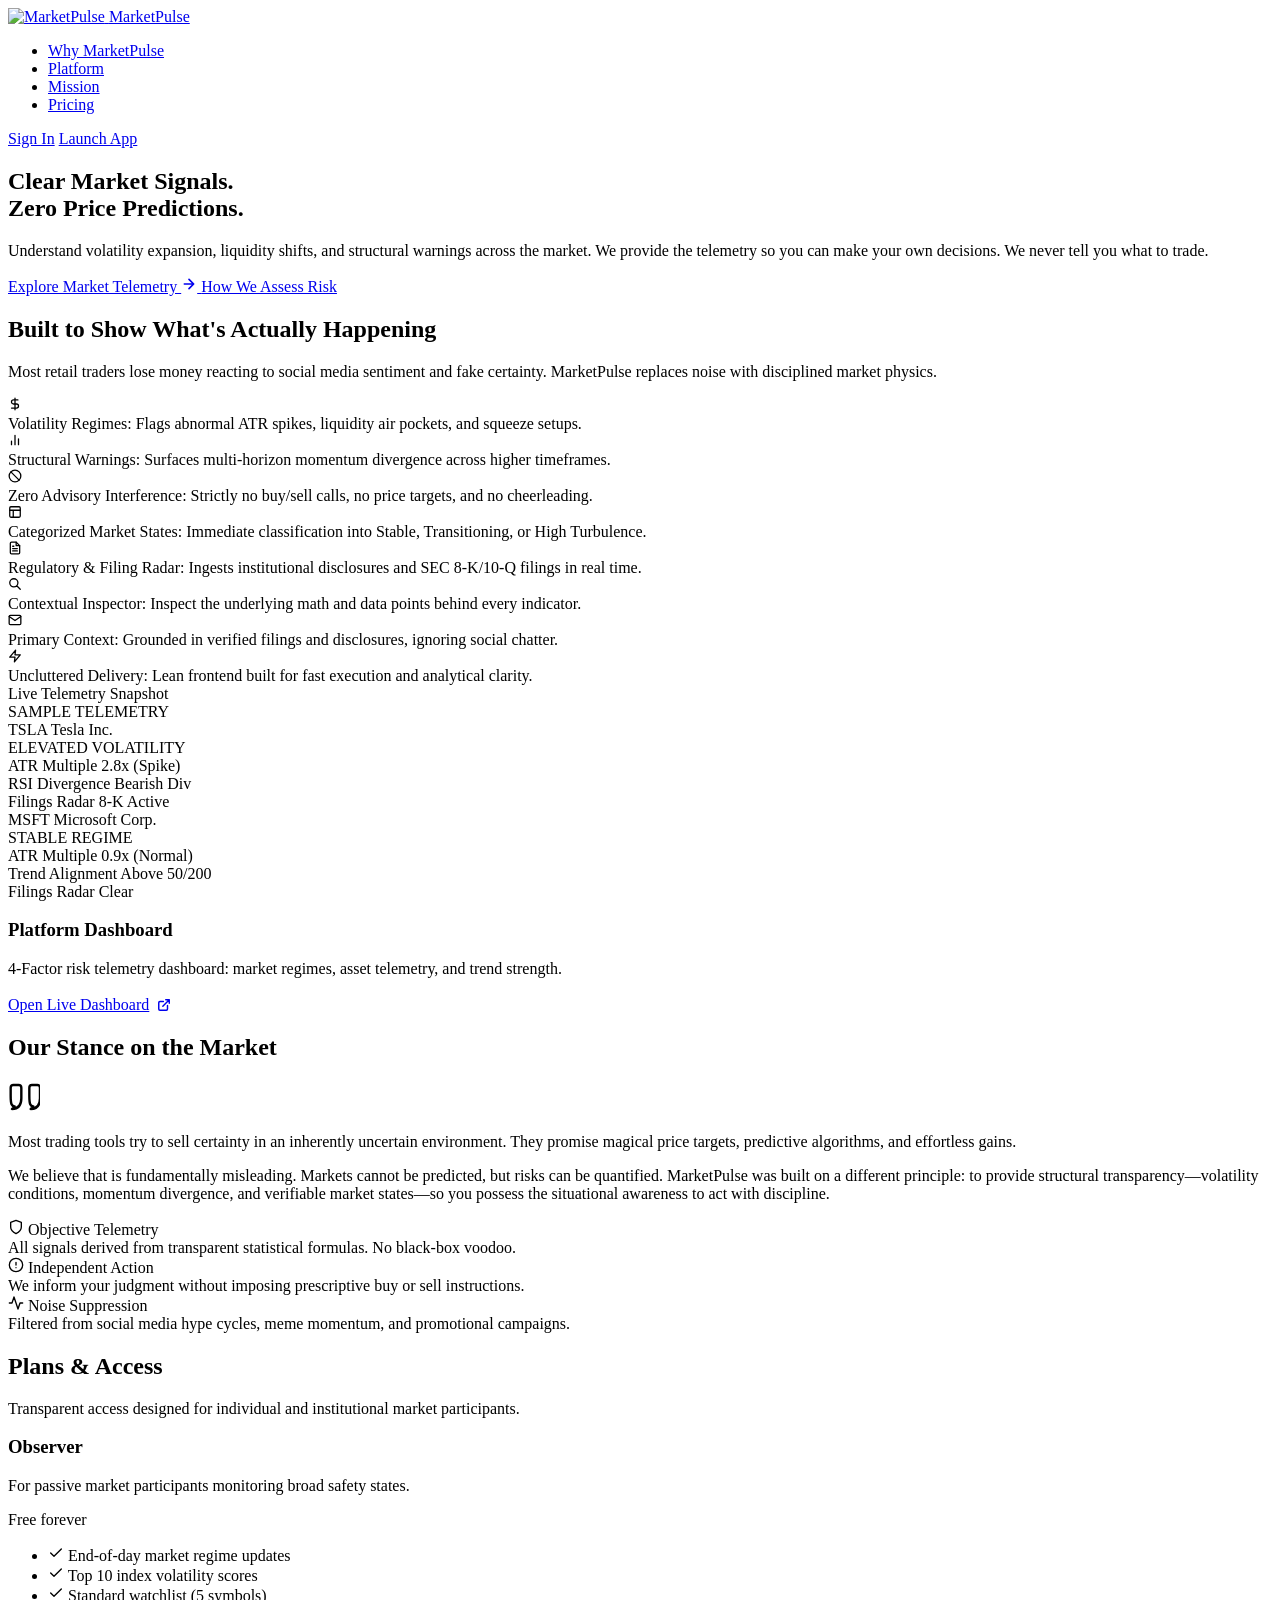
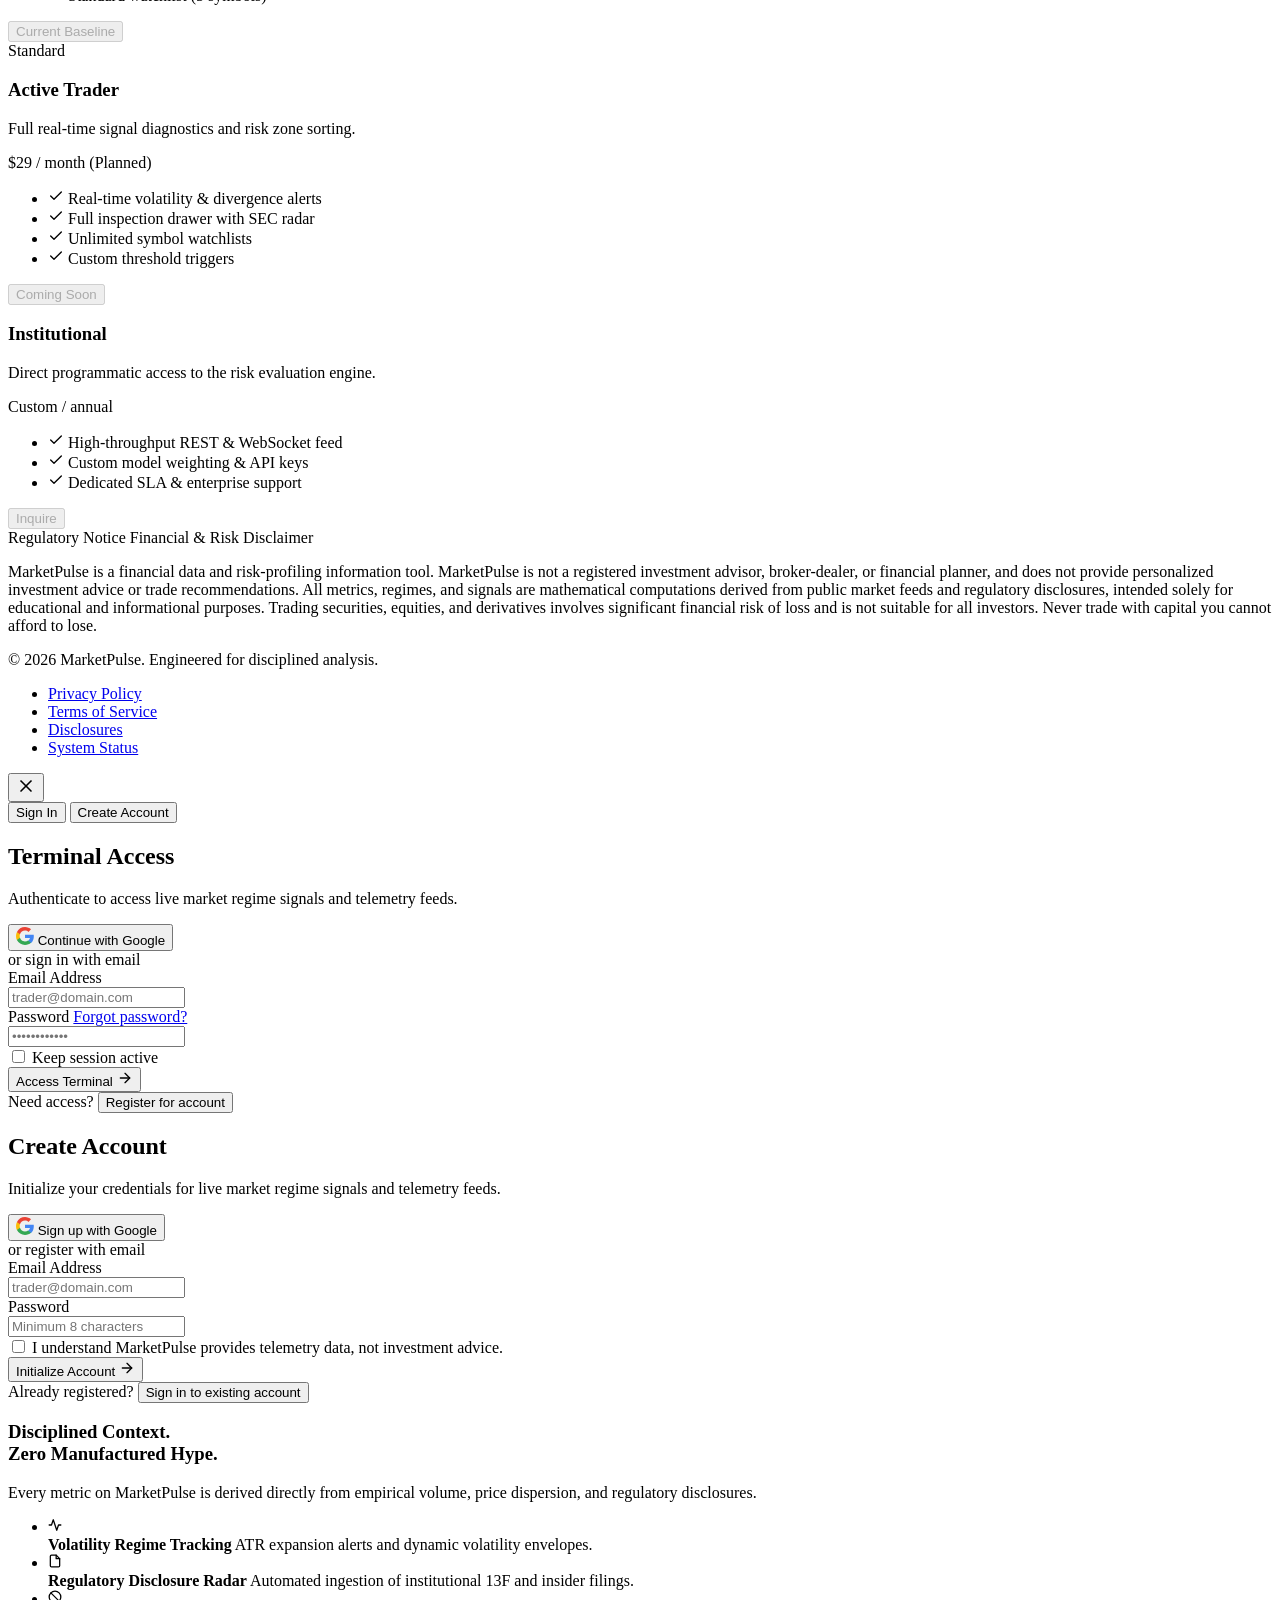
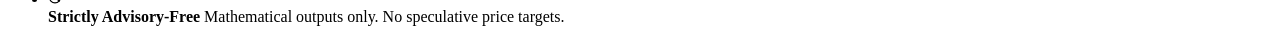
==== static/index.html @ 70e48cdd "AI: use official MarketPulse favicon SVG for brand logo across dashboard and landing page" ====
<!DOCTYPE html>
<html lang="en">
<head>
  <meta charset="UTF-8">
  <meta name="viewport" content="width=device-width, initial-scale=1.0">
  <title>MarketPulse</title>
  <meta name="description" content="MarketPulse delivers objective market signals, volatility tracking, and risk warnings. No price predictions. No trade calls. We show the data, you make the decisions.">
  <link rel="icon" type="image/svg+xml" href="/assets/favicon.svg">
  <link rel="alternate icon" type="image/svg+xml" href="/favicon.svg">
  <link rel="stylesheet" href="/css/style.css?v=2.6">
</head>
<body data-node-id="15:9" data-name="index.html">

  <!-- =========================================================================
       1. Header (Figma 15:10)
       ========================================================================= -->
  <header class="site-header" data-node-id="15:10" data-name="Header">
    <div class="container header-inner">
      <div class="brand" data-node-id="15:11" data-name="Rectangle 1">
        <a href="#hero" class="brand-logo">
          <img src="/assets/favicon.svg" alt="MarketPulse" width="32" height="32" class="brand-icon-img">
          <span>MarketPulse</span>
        </a>
      </div>

      <nav class="header-nav" data-node-id="15:12" data-name="Rectangle 2">
        <ul class="nav-links">
          <li><a href="#why-you-need-it" class="nav-link">Why MarketPulse</a></li>
          <li><a href="#ui-display" class="nav-link">Platform</a></li>
          <li><a href="#mission" class="nav-link">Mission</a></li>
          <li><a href="#pricing" class="nav-link">Pricing</a></li>
        </ul>
      </nav>

      <div class="header-actions">
        <a href="#signin" class="action-signin" id="openSignInBtn" onclick="event.preventDefault(); window.openAuthModal && window.openAuthModal('signin');">Sign In</a>
        <a href="#dashboard" class="btn btn-primary" id="openSignUpBtn" onclick="event.preventDefault(); window.openAuthModal && window.openAuthModal('signup');">Launch App</a>
      </div>
    </div>
  </header>

  <main>
    <!-- =========================================================================
         2. Hero Section (Figma 15:14)
         ========================================================================= -->
    <section class="hero-section snap-section is-active" id="hero" data-node-id="15:14" data-name="Hero Section">
      <div class="container" data-node-id="15:15" data-name="Rectangle 3">
        <h1 class="hero-headline" data-node-id="15:16" data-name="Rectangle 4">
          Clear Market Signals.<br>Zero Price Predictions.
        </h1>

        <p class="hero-subheadline">
          <span data-node-id="15:17" data-name="Rectangle 5">
            Understand volatility expansion, liquidity shifts, and structural warnings across the market. We provide the telemetry so you can make your own decisions. We never tell you what to trade.
          </span>
        </p>

        <div class="hero-actions">
          <a href="#why-you-need-it" class="btn btn-primary btn-lg" data-node-id="15:19" data-name="Rectangle 7">
            Explore Market Telemetry
            <svg width="16" height="16" viewBox="0 0 24 24" fill="none" stroke="currentColor" stroke-width="2.5" stroke-linecap="round" stroke-linejoin="round">
              <path d="M5 12h14M12 5l7 7-7 7"/>
            </svg>
          </a>
          <a href="#mission" class="btn btn-secondary btn-lg" data-node-id="15:20" data-name="Rectangle 8">
            How We Assess Risk
          </a>
        </div>
      </div>
    </section>

    <!-- =========================================================================
         3. "Why you need it?" Section (Figma 15:21)
         ========================================================================= -->
    <section class="why-section snap-section" id="why-you-need-it" data-node-id="15:21" data-name="Why you need it?">
      <div class="container">
        <div class="section-header">
          <h2 class="section-title" data-node-id="15:23" data-name="Rectangle 10">
            Built to Show What's Actually Happening
          </h2>
          <p class="section-subtitle">
            Most retail traders lose money reacting to social media sentiment and fake certainty. MarketPulse replaces noise with disciplined market physics.
          </p>
        </div>

        <div class="why-grid">
          <!-- Left Column: Compact 8 Telemetry Signal Rows (Figma 15:24 to 15:31) -->
          <div class="telemetry-stack">
            <!-- 1 -->
            <div class="telemetry-item" data-node-id="15:24" data-name="Rectangle 11">
              <div class="telemetry-icon-box">
                <svg width="14" height="14" viewBox="0 0 24 24" fill="none" stroke="currentColor" stroke-width="2.2" stroke-linecap="round" stroke-linejoin="round">
                  <path d="M12 2v20M17 5H9.5a3.5 3.5 0 0 0 0 7h5a3.5 3.5 0 0 1 0 7H6"/>
                </svg>
              </div>
              <div class="telemetry-content">
                <span class="telemetry-label">Volatility Regimes:</span>
                <span class="telemetry-desc">Flags abnormal ATR spikes, liquidity air pockets, and squeeze setups.</span>
              </div>
            </div>

            <!-- 2 -->
            <div class="telemetry-item" data-node-id="15:25" data-name="Rectangle 12">
              <div class="telemetry-icon-box">
                <svg width="14" height="14" viewBox="0 0 24 24" fill="none" stroke="currentColor" stroke-width="2.2" stroke-linecap="round" stroke-linejoin="round">
                  <path d="M18 20V10M12 20V4M6 20v-6"/>
                </svg>
              </div>
              <div class="telemetry-content">
                <span class="telemetry-label">Structural Warnings:</span>
                <span class="telemetry-desc">Surfaces multi-horizon momentum divergence across higher timeframes.</span>
              </div>
            </div>

            <!-- 3 -->
            <div class="telemetry-item" data-node-id="15:26" data-name="Rectangle 13">
              <div class="telemetry-icon-box">
                <svg width="14" height="14" viewBox="0 0 24 24" fill="none" stroke="currentColor" stroke-width="2.2" stroke-linecap="round" stroke-linejoin="round">
                  <circle cx="12" cy="12" r="10"/><path d="m4.93 4.93 14.14 14.14"/>
                </svg>
              </div>
              <div class="telemetry-content">
                <span class="telemetry-label">Zero Advisory Interference:</span>
                <span class="telemetry-desc">Strictly no buy/sell calls, no price targets, and no cheerleading.</span>
              </div>
            </div>

            <!-- 4 -->
            <div class="telemetry-item" data-node-id="15:27" data-name="Rectangle 14">
              <div class="telemetry-icon-box">
                <svg width="14" height="14" viewBox="0 0 24 24" fill="none" stroke="currentColor" stroke-width="2.2" stroke-linecap="round" stroke-linejoin="round">
                  <rect width="18" height="18" x="3" y="3" rx="2"/><path d="M3 9h18M9 21V9"/>
                </svg>
              </div>
              <div class="telemetry-content">
                <span class="telemetry-label">Categorized Market States:</span>
                <span class="telemetry-desc">Immediate classification into Stable, Transitioning, or High Turbulence.</span>
              </div>
            </div>

            <!-- 5 -->
            <div class="telemetry-item" data-node-id="15:28" data-name="Rectangle 15">
              <div class="telemetry-icon-box">
                <svg width="14" height="14" viewBox="0 0 24 24" fill="none" stroke="currentColor" stroke-width="2.2" stroke-linecap="round" stroke-linejoin="round">
                  <path d="M14 2H6a2 2 0 0 0-2 2v16a2 2 0 0 0 2 2h12a2 2 0 0 0 2-2V8z"/><path d="M14 2v6h6M16 13H8M16 17H8M10 9H8"/>
                </svg>
              </div>
              <div class="telemetry-content">
                <span class="telemetry-label">Regulatory & Filing Radar:</span>
                <span class="telemetry-desc">Ingests institutional disclosures and SEC 8-K/10-Q filings in real time.</span>
              </div>
            </div>

            <!-- 6 -->
            <div class="telemetry-item" data-node-id="15:29" data-name="Rectangle 16">
              <div class="telemetry-icon-box">
                <svg width="14" height="14" viewBox="0 0 24 24" fill="none" stroke="currentColor" stroke-width="2.2" stroke-linecap="round" stroke-linejoin="round">
                  <path d="M21 21l-6-6m2-5a7 7 0 11-14 0 7 7 0 0114 0z"/>
                </svg>
              </div>
              <div class="telemetry-content">
                <span class="telemetry-label">Contextual Inspector:</span>
                <span class="telemetry-desc">Inspect the underlying math and data points behind every indicator.</span>
              </div>
            </div>

            <!-- 7 -->
            <div class="telemetry-item" data-node-id="15:30" data-name="Rectangle 17">
              <div class="telemetry-icon-box">
                <svg width="14" height="14" viewBox="0 0 24 24" fill="none" stroke="currentColor" stroke-width="2.2" stroke-linecap="round" stroke-linejoin="round">
                  <path d="M4 4h16c1.1 0 2 .9 2 2v12c0 1.1-.9 2-2 2H4c-1.1 0-2-.9-2-2V6c0-1.1.9-2 2-2z"/><path d="M22 6l-10 7L2 6"/>
                </svg>
              </div>
              <div class="telemetry-content">
                <span class="telemetry-label">Primary Context:</span>
                <span class="telemetry-desc">Grounded in verified filings and disclosures, ignoring social chatter.</span>
              </div>
            </div>

            <!-- 8 -->
            <div class="telemetry-item" data-node-id="15:31" data-name="Rectangle 18">
              <div class="telemetry-icon-box">
                <svg width="14" height="14" viewBox="0 0 24 24" fill="none" stroke="currentColor" stroke-width="2.2" stroke-linecap="round" stroke-linejoin="round">
                  <path d="M13 2L3 14h9l-1 8 10-12h-9l1-8z"/>
                </svg>
              </div>
              <div class="telemetry-content">
                <span class="telemetry-label">Uncluttered Delivery:</span>
                <span class="telemetry-desc">Lean frontend built for fast execution and analytical clarity.</span>
              </div>
            </div>
          </div>

          <!-- Right Column: Visual Telemetry Card (Figma 15:22) -->
          <div class="comparison-card" data-node-id="15:22" data-name="Rectangle 9">
            <div class="comparison-header">
              <div class="comparison-title">Live Telemetry Snapshot</div>
              <div class="comparison-badge">SAMPLE TELEMETRY</div>
            </div>

            <div class="comparison-body">
              <!-- Asset 1: Elevated Volatility -->
              <div class="asset-block state-warning">
                <div class="asset-top">
                  <div class="asset-identity">
                    <span class="asset-ticker">TSLA</span>
                    <span class="asset-name">Tesla Inc.</span>
                  </div>
                  <span class="asset-pill pill-warning">ELEVATED VOLATILITY</span>
                </div>
                <div class="asset-metrics">
                  <div class="metric-item">
                    <span class="metric-name">ATR Multiple</span>
                    <span class="metric-val">2.8x (Spike)</span>
                  </div>
                  <div class="metric-item">
                    <span class="metric-name">RSI Divergence</span>
                    <span class="metric-val">Bearish Div</span>
                  </div>
                  <div class="metric-item">
                    <span class="metric-name">Filings Radar</span>
                    <span class="metric-val">8-K Active</span>
                  </div>
                </div>
              </div>

              <!-- Asset 2: Stable Regime -->
              <div class="asset-block state-steady">
                <div class="asset-top">
                  <div class="asset-identity">
                    <span class="asset-ticker">MSFT</span>
                    <span class="asset-name">Microsoft Corp.</span>
                  </div>
                  <span class="asset-pill pill-steady">STABLE REGIME</span>
                </div>
                <div class="asset-metrics">
                  <div class="metric-item">
                    <span class="metric-name">ATR Multiple</span>
                    <span class="metric-val">0.9x (Normal)</span>
                  </div>
                  <div class="metric-item">
                    <span class="metric-name">Trend Alignment</span>
                    <span class="metric-val">Above 50/200</span>
                  </div>
                  <div class="metric-item">
                    <span class="metric-name">Filings Radar</span>
                    <span class="metric-val">Clear</span>
                  </div>
                </div>
              </div>
            </div>
          </div>
        </div>
      </div>
    </section>

    <!-- =========================================================================
         4. "UI display" Showcase (Figma 15:42) — Reserved Space
         ========================================================================= -->
    <section class="ui-display-section snap-section" id="ui-display" data-node-id="15:42" data-name="UI display">
      <div class="container" data-node-id="15:43" data-name="Rectangle 27">
        <div class="ui-placeholder-container">
          <h3 class="placeholder-title">Platform Dashboard</h3>
          <p class="placeholder-desc">
            4-Factor risk telemetry dashboard: market regimes, asset telemetry, and trend strength.
          </p>
          <div style="margin-top: 18px;">
            <a href="/dashboard.html" class="btn btn-primary" style="display: inline-flex; align-items: center; gap: 8px;">
              Open Live Dashboard
              <svg width="14" height="14" viewBox="0 0 24 24" fill="none" stroke="currentColor" stroke-width="2.5" stroke-linecap="round" stroke-linejoin="round">
                <path d="M18 13v6a2 2 0 0 1-2 2H5a2 2 0 0 1-2-2V8a2 2 0 0 1 2-2h6M15 3h6v6M10 14L21 3"/>
              </svg>
            </a>
          </div>
        </div>
      </div>
    </section>

    <!-- =========================================================================
         5. "Mission Page" Manifesto (Figma 15:32)
         ========================================================================= -->
    <section class="mission-section snap-section" id="mission" data-node-id="15:32" data-name="Mission Page">
      <div class="container">
        <div class="section-header">
          <h2 class="section-title" data-node-id="15:33" data-name="Rectangle 20">
            Our Stance on the Market
          </h2>
        </div>

        <div class="mission-card" data-node-id="15:34" data-name="Rectangle 21">
          <div class="mission-quote-icon">
            <svg width="32" height="32" viewBox="0 0 24 24" fill="none" stroke="currentColor" stroke-width="1.8" stroke-linecap="round" stroke-linejoin="round">
              <path d="M3 21c3 0 7-1 7-8V5c0-1.25-.75-2-2-2H4c-1.25 0-2 .75-2 2v6c0 7 1 8 3 8zM17 21c3 0 7-1 7-8V5c0-1.25-.75-2-2-2h-4c-1.25 0-2 .75-2 2v6c0 7 1 8 3 8z"/>
            </svg>
          </div>

          <p class="mission-text-lead">
            Most trading tools try to sell certainty in an inherently uncertain environment. They promise magical price targets, predictive algorithms, and effortless gains.
          </p>
          <p class="mission-text-body">
            We believe that is fundamentally misleading. Markets cannot be predicted, but risks can be quantified. MarketPulse was built on a different principle: to provide structural transparency—volatility conditions, momentum divergence, and verifiable market states—so you possess the situational awareness to act with discipline.
          </p>

          <div class="mission-pillars">
            <div class="pillar-item">
              <div class="pillar-title">
                <svg width="16" height="16" viewBox="0 0 24 24" fill="none" stroke="currentColor" stroke-width="2" stroke-linecap="round" stroke-linejoin="round">
                  <path d="M12 22s8-4 8-10V5l-8-3-8 3v7c0 6 8 10 8 10z"/>
                </svg>
                Objective Telemetry
              </div>
              <div class="pillar-desc">All signals derived from transparent statistical formulas. No black-box voodoo.</div>
            </div>

            <div class="pillar-item">
              <div class="pillar-title">
                <svg width="16" height="16" viewBox="0 0 24 24" fill="none" stroke="currentColor" stroke-width="2" stroke-linecap="round" stroke-linejoin="round">
                  <circle cx="12" cy="12" r="10"/><path d="M12 8v4M12 16h.01"/>
                </svg>
                Independent Action
              </div>
              <div class="pillar-desc">We inform your judgment without imposing prescriptive buy or sell instructions.</div>
            </div>

            <div class="pillar-item">
              <div class="pillar-title">
                <svg width="16" height="16" viewBox="0 0 24 24" fill="none" stroke="currentColor" stroke-width="2" stroke-linecap="round" stroke-linejoin="round">
                  <path d="M22 12h-4l-3 9L9 3l-3 9H2"/>
                </svg>
                Noise Suppression
              </div>
              <div class="pillar-desc">Filtered from social media hype cycles, meme momentum, and promotional campaigns.</div>
            </div>
          </div>
        </div>
      </div>
    </section>

    <!-- =========================================================================
         6. "Pricing" Section (Figma 15:35) — Mock Cards
         ========================================================================= -->
    <section class="pricing-section snap-section" id="pricing" data-node-id="15:35" data-name="Pricing">
      <div class="container" data-node-id="15:36" data-name="Rectangle 28">
        <div class="section-header">
          <h2 class="section-title" data-node-id="15:37" data-name="Rectangle 22">
            Plans & Access
          </h2>
          <p class="section-subtitle">
            Transparent access designed for individual and institutional market participants.
          </p>
        </div>

        <div class="pricing-grid">
          <!-- Mock Card 1 (Figma 15:38) -->
          <div class="pricing-card" data-node-id="15:38" data-name="Rectangle 23">
            <h3 class="pricing-plan-name">Observer</h3>
            <p class="pricing-plan-desc">For passive market participants monitoring broad safety states.</p>
            <div class="pricing-price-wrap">
              <span class="pricing-amount">Free</span>
              <span class="pricing-period">forever</span>
            </div>
            <ul class="pricing-features">
              <li class="pricing-feature-item">
                <svg width="16" height="16" viewBox="0 0 24 24" fill="none" stroke="currentColor" stroke-width="2" stroke-linecap="round" stroke-linejoin="round">
                  <path d="M20 6L9 17l-5-5"/>
                </svg>
                <span>End-of-day market regime updates</span>
              </li>
              <li class="pricing-feature-item">
                <svg width="16" height="16" viewBox="0 0 24 24" fill="none" stroke="currentColor" stroke-width="2" stroke-linecap="round" stroke-linejoin="round">
                  <path d="M20 6L9 17l-5-5"/>
                </svg>
                <span>Top 10 index volatility scores</span>
              </li>
              <li class="pricing-feature-item">
                <svg width="16" height="16" viewBox="0 0 24 24" fill="none" stroke="currentColor" stroke-width="2" stroke-linecap="round" stroke-linejoin="round">
                  <path d="M20 6L9 17l-5-5"/>
                </svg>
                <span>Standard watchlist (5 symbols)</span>
              </li>
            </ul>
            <button class="btn btn-secondary" disabled>Current Baseline</button>
          </div>

          <!-- Mock Card 2 (Figma 15:39 - Featured) -->
          <div class="pricing-card featured" data-node-id="15:39" data-name="Rectangle 24">
            <span class="featured-badge">Standard</span>
            <h3 class="pricing-plan-name">Active Trader</h3>
            <p class="pricing-plan-desc">Full real-time signal diagnostics and risk zone sorting.</p>
            <div class="pricing-price-wrap">
              <span class="pricing-amount">$29</span>
              <span class="pricing-period">/ month (Planned)</span>
            </div>
            <ul class="pricing-features">
              <li class="pricing-feature-item">
                <svg width="16" height="16" viewBox="0 0 24 24" fill="none" stroke="currentColor" stroke-width="2" stroke-linecap="round" stroke-linejoin="round">
                  <path d="M20 6L9 17l-5-5"/>
                </svg>
                <span>Real-time volatility & divergence alerts</span>
              </li>
              <li class="pricing-feature-item">
                <svg width="16" height="16" viewBox="0 0 24 24" fill="none" stroke="currentColor" stroke-width="2" stroke-linecap="round" stroke-linejoin="round">
                  <path d="M20 6L9 17l-5-5"/>
                </svg>
                <span>Full inspection drawer with SEC radar</span>
              </li>
              <li class="pricing-feature-item">
                <svg width="16" height="16" viewBox="0 0 24 24" fill="none" stroke="currentColor" stroke-width="2" stroke-linecap="round" stroke-linejoin="round">
                  <path d="M20 6L9 17l-5-5"/>
                </svg>
                <span>Unlimited symbol watchlists</span>
              </li>
              <li class="pricing-feature-item">
                <svg width="16" height="16" viewBox="0 0 24 24" fill="none" stroke="currentColor" stroke-width="2" stroke-linecap="round" stroke-linejoin="round">
                  <path d="M20 6L9 17l-5-5"/>
                </svg>
                <span>Custom threshold triggers</span>
              </li>
            </ul>
            <button class="btn btn-primary" disabled>Coming Soon</button>
          </div>

          <!-- Mock Card 3 (Figma 15:40) -->
          <div class="pricing-card" data-node-id="15:40" data-name="Rectangle 25">
            <h3 class="pricing-plan-name">Institutional</h3>
            <p class="pricing-plan-desc">Direct programmatic access to the risk evaluation engine.</p>
            <div class="pricing-price-wrap">
              <span class="pricing-amount">Custom</span>
              <span class="pricing-period">/ annual</span>
            </div>
            <ul class="pricing-features">
              <li class="pricing-feature-item">
                <svg width="16" height="16" viewBox="0 0 24 24" fill="none" stroke="currentColor" stroke-width="2" stroke-linecap="round" stroke-linejoin="round">
                  <path d="M20 6L9 17l-5-5"/>
                </svg>
                <span>High-throughput REST & WebSocket feed</span>
              </li>
              <li class="pricing-feature-item">
                <svg width="16" height="16" viewBox="0 0 24 24" fill="none" stroke="currentColor" stroke-width="2" stroke-linecap="round" stroke-linejoin="round">
                  <path d="M20 6L9 17l-5-5"/>
                </svg>
                <span>Custom model weighting & API keys</span>
              </li>
              <li class="pricing-feature-item">
                <svg width="16" height="16" viewBox="0 0 24 24" fill="none" stroke="currentColor" stroke-width="2" stroke-linecap="round" stroke-linejoin="round">
                  <path d="M20 6L9 17l-5-5"/>
                </svg>
                <span>Dedicated SLA & enterprise support</span>
              </li>
            </ul>
            <button class="btn btn-secondary" disabled>Inquire</button>
          </div>
        </div>
      </div>
    </section>

    <!-- =========================================================================
         7. "End" / Disclaimer & Footer (Figma 15:44)
         ========================================================================= -->
    <section class="end-section" id="end" data-node-id="15:44" data-name="End">
      <div class="container">
        <!-- Regulatory Risk Disclaimer (Figma 15:45) -->
        <div class="disclaimer-card" data-node-id="15:45" data-name="disclamer">
          <div class="disclaimer-header">
            <span class="disclaimer-badge">Regulatory Notice</span>
            <span class="disclaimer-title">Financial & Risk Disclaimer</span>
          </div>
          <p class="disclaimer-text">
            MarketPulse is a financial data and risk-profiling information tool. MarketPulse is not a registered investment advisor, broker-dealer, or financial planner, and does not provide personalized investment advice or trade recommendations. All metrics, regimes, and signals are mathematical computations derived from public market feeds and regulatory disclosures, intended solely for educational and informational purposes. Trading securities, equities, and derivatives involves significant financial risk of loss and is not suitable for all investors. Never trade with capital you cannot afford to lose.
          </p>
        </div>

        <!-- Site Footer (Figma 15:46) -->
        <footer class="site-footer" data-node-id="15:46" data-name="footer">
          <div>
            &copy; 2026 MarketPulse. Engineered for disciplined analysis.
          </div>
          <ul class="footer-links">
            <li><a href="#privacy" class="footer-link">Privacy Policy</a></li>
            <li><a href="#terms" class="footer-link">Terms of Service</a></li>
            <li><a href="#disclosures" class="footer-link">Disclosures</a></li>
            <li><a href="#status" class="footer-link">System Status</a></li>
          </ul>
        </footer>
      </div>
    </section>
  </main>

  <!-- =========================================================================
       8. Authentication Modal Popup (Figma 29:12)
       ========================================================================= -->
  <div class="auth-modal-overlay" id="authModal" aria-hidden="true" role="dialog" aria-modal="true" data-node-id="29:12" data-name="sign in/out popup" onclick="if(event.target === this) window.closeAuthModal && window.closeAuthModal();">
    <div class="auth-modal" data-node-id="29:20" data-name="Frame 1">
      <button class="auth-modal-close" id="closeAuthModalBtn" aria-label="Close authentication dialog" onclick="window.closeAuthModal && window.closeAuthModal();">
        <svg width="20" height="20" viewBox="0 0 24 24" fill="none" stroke="currentColor" stroke-width="2" stroke-linecap="round" stroke-linejoin="round">
          <line x1="18" y1="6" x2="6" y2="18"></line>
          <line x1="6" y1="6" x2="18" y2="18"></line>
        </svg>
      </button>

      <div class="auth-modal-split">
        <!-- Left Side: Form Container -->
        <div class="auth-modal-form-col">
          <!-- Segmented Tab Header Bar (Figma 30:33 Rectangle 35) -->
          <div class="auth-tabs" data-node-id="30:33" data-name="Rectangle 35" role="tablist">
            <button type="button" class="auth-tab is-active" id="tabSignIn" role="tab" aria-selected="true" data-tab="signin" onclick="window.switchAuthTab && window.switchAuthTab('signin');">Sign In</button>
            <button type="button" class="auth-tab" id="tabSignUp" role="tab" aria-selected="false" data-tab="signup" onclick="window.switchAuthTab && window.switchAuthTab('signup');">Create Account</button>
          </div>

          <!-- Sign In Form -->
          <form class="auth-form is-active" id="formSignIn" autocomplete="on">
            <div class="auth-form-header">
              <h2 class="auth-form-title">Terminal Access</h2>
              <p class="auth-form-desc">Authenticate to access live market regime signals and telemetry feeds.</p>
            </div>

            <!-- Google Sign-In Placeholder -->
            <button type="button" class="btn btn-social-google btn-block" id="googleSignInBtn">
              <svg width="18" height="18" viewBox="0 0 24 24" aria-hidden="true">
                <path fill="#4285F4" d="M23.745 12.27c0-.7-.06-1.4-.19-2.07H12v4.51h6.6c-.29 1.52-1.14 2.82-2.4 3.68v3.05h3.88c2.27-2.09 3.665-5.17 3.665-9.17Z"/>
                <path fill="#34A853" d="M12 24c3.24 0 5.95-1.08 7.93-2.91l-3.88-3.05c-1.08.72-2.45 1.16-4.05 1.16-3.12 0-5.77-2.1-6.72-4.93H1.25v3.15C3.26 21.36 7.33 24 12 24Z"/>
                <path fill="#FBBC05" d="M5.28 14.27c-.25-.72-.38-1.49-.38-2.27s.13-1.55.38-2.27V6.58H1.25C.45 8.18 0 9.99 0 12s.45 3.82 1.25 5.42l4.03-3.15Z"/>
                <path fill="#EA4335" d="M12 4.75c1.77 0 3.35.61 4.6 1.8l3.42-3.42C17.95 1.19 15.24 0 12 0 7.33 0 3.26 2.64 1.25 6.58l4.03 3.15c.95-2.83 3.6-4.98 6.72-4.98Z"/>
              </svg>
              <span>Continue with Google</span>
            </button>

            <div class="auth-divider">
              <span>or sign in with email</span>
            </div>

            <div class="form-group">
              <label for="signinEmail" class="form-label">Email Address</label>
              <div class="form-input-wrap">
                <input type="email" id="signinEmail" name="email" class="form-input" placeholder="trader@domain.com" required autocomplete="email">
              </div>
            </div>

            <div class="form-group">
              <div class="form-label-row">
                <label for="signinPassword" class="form-label">Password</label>
                <a href="#forgot-password" class="form-inline-link">Forgot password?</a>
              </div>
              <div class="form-input-wrap">
                <input type="password" id="signinPassword" name="password" class="form-input" placeholder="••••••••••••" required autocomplete="current-password">
              </div>
            </div>

            <div class="form-meta-row">
              <label class="form-checkbox-label">
                <input type="checkbox" id="signinRemember" name="remember" class="form-checkbox">
                <span>Keep session active</span>
              </label>
            </div>

            <button type="submit" class="btn btn-primary btn-block auth-submit-btn">
              <span>Access Terminal</span>
              <svg width="16" height="16" viewBox="0 0 24 24" fill="none" stroke="currentColor" stroke-width="2" stroke-linecap="round" stroke-linejoin="round">
                <line x1="5" y1="12" x2="19" y2="12"></line>
                <polyline points="12 5 19 12 12 19"></polyline>
              </svg>
            </button>

            <div class="auth-switch-prompt">
              <span>Need access?</span>
              <button type="button" class="auth-switch-btn" id="switchToSignUp" onclick="window.switchAuthTab && window.switchAuthTab('signup');">Register for account</button>
            </div>
          </form>

          <!-- Create Account Form -->
          <form class="auth-form" id="formSignUp" autocomplete="on">
            <div class="auth-form-header">
              <h2 class="auth-form-title">Create Account</h2>
              <p class="auth-form-desc">Initialize your credentials for live market regime signals and telemetry feeds.</p>
            </div>

            <!-- Google Sign-Up Placeholder -->
            <button type="button" class="btn btn-social-google btn-block" id="googleSignUpBtn">
              <svg width="18" height="18" viewBox="0 0 24 24" aria-hidden="true">
                <path fill="#4285F4" d="M23.745 12.27c0-.7-.06-1.4-.19-2.07H12v4.51h6.6c-.29 1.52-1.14 2.82-2.4 3.68v3.05h3.88c2.27-2.09 3.665-5.17 3.665-9.17Z"/>
                <path fill="#34A853" d="M12 24c3.24 0 5.95-1.08 7.93-2.91l-3.88-3.05c-1.08.72-2.45 1.16-4.05 1.16-3.12 0-5.77-2.1-6.72-4.93H1.25v3.15C3.26 21.36 7.33 24 12 24Z"/>
                <path fill="#FBBC05" d="M5.28 14.27c-.25-.72-.38-1.49-.38-2.27s.13-1.55.38-2.27V6.58H1.25C.45 8.18 0 9.99 0 12s.45 3.82 1.25 5.42l4.03-3.15Z"/>
                <path fill="#EA4335" d="M12 4.75c1.77 0 3.35.61 4.6 1.8l3.42-3.42C17.95 1.19 15.24 0 12 0 7.33 0 3.26 2.64 1.25 6.58l4.03 3.15c.95-2.83 3.6-4.98 6.72-4.98Z"/>
              </svg>
              <span>Sign up with Google</span>
            </button>

            <div class="auth-divider">
              <span>or register with email</span>
            </div>

            <div class="form-group">
              <label for="signupEmail" class="form-label">Email Address</label>
              <div class="form-input-wrap">
                <input type="email" id="signupEmail" name="email" class="form-input" placeholder="trader@domain.com" required autocomplete="email">
              </div>
            </div>

            <div class="form-group">
              <label for="signupPassword" class="form-label">Password</label>
              <div class="form-input-wrap">
                <input type="password" id="signupPassword" name="password" class="form-input" placeholder="Minimum 8 characters" required autocomplete="new-password">
              </div>
            </div>

            <div class="form-meta-row">
              <label class="form-checkbox-label">
                <input type="checkbox" id="signupDisclaimer" name="disclaimer_ack" class="form-checkbox" required>
                <span>I understand MarketPulse provides telemetry data, not investment advice.</span>
              </label>
            </div>

            <button type="submit" class="btn btn-primary btn-block auth-submit-btn">
              <span>Initialize Account</span>
              <svg width="16" height="16" viewBox="0 0 24 24" fill="none" stroke="currentColor" stroke-width="2" stroke-linecap="round" stroke-linejoin="round">
                <line x1="5" y1="12" x2="19" y2="12"></line>
                <polyline points="12 5 19 12 12 19"></polyline>
              </svg>
            </button>

            <div class="auth-switch-prompt">
              <span>Already registered?</span>
              <button type="button" class="auth-switch-btn" id="switchToSignIn" onclick="window.switchAuthTab && window.switchAuthTab('signin');">Sign in to existing account</button>
            </div>
          </form>
        </div>

        <!-- Center Divider (Figma 29:19 Line 2) -->
        <div class="auth-modal-divider" data-node-id="29:19" data-name="Line 2" aria-hidden="true"></div>

        <!-- Right Side: System Telemetry Info Panel -->
        <div class="auth-modal-info-col">
          <div class="auth-info-body">
            <h3 class="auth-info-heading">Disciplined Context.<br>Zero Manufactured Hype.</h3>
            <p class="auth-info-text">
              Every metric on MarketPulse is derived directly from empirical volume, price dispersion, and regulatory disclosures.
            </p>

            <ul class="auth-feature-list">
              <li class="auth-feature-item">
                <div class="auth-feature-icon">
                  <svg width="14" height="14" viewBox="0 0 24 24" fill="none" stroke="currentColor" stroke-width="2.2" stroke-linecap="round" stroke-linejoin="round">
                    <polyline points="22 12 18 12 15 21 9 3 6 12 2 12"/>
                  </svg>
                </div>
                <div class="auth-feature-text">
                  <strong>Volatility Regime Tracking</strong>
                  <span>ATR expansion alerts and dynamic volatility envelopes.</span>
                </div>
              </li>
              <li class="auth-feature-item">
                <div class="auth-feature-icon">
                  <svg width="14" height="14" viewBox="0 0 24 24" fill="none" stroke="currentColor" stroke-width="2.2" stroke-linecap="round" stroke-linejoin="round">
                    <path d="M14 2H6a2 2 0 0 0-2 2v16a2 2 0 0 0 2 2h12a2 2 0 0 0 2-2V8z"/>
                    <polyline points="14 2 14 8 20 8"/>
                  </svg>
                </div>
                <div class="auth-feature-text">
                  <strong>Regulatory Disclosure Radar</strong>
                  <span>Automated ingestion of institutional 13F and insider filings.</span>
                </div>
              </li>
              <li class="auth-feature-item">
                <div class="auth-feature-icon">
                  <svg width="14" height="14" viewBox="0 0 24 24" fill="none" stroke="currentColor" stroke-width="2.2" stroke-linecap="round" stroke-linejoin="round">
                    <circle cx="12" cy="12" r="10"/>
                    <line x1="4.93" y1="4.93" x2="19.07" y2="19.07"/>
                  </svg>
                </div>
                <div class="auth-feature-text">
                  <strong>Strictly Advisory-Free</strong>
                  <span>Mathematical outputs only. No speculative price targets.</span>
                </div>
              </li>
            </ul>
          </div>
        </div>
      </div>
    </div>
  </div>

  <script src="/js/landing.js?v=2.6"></script>
</body>
</html>
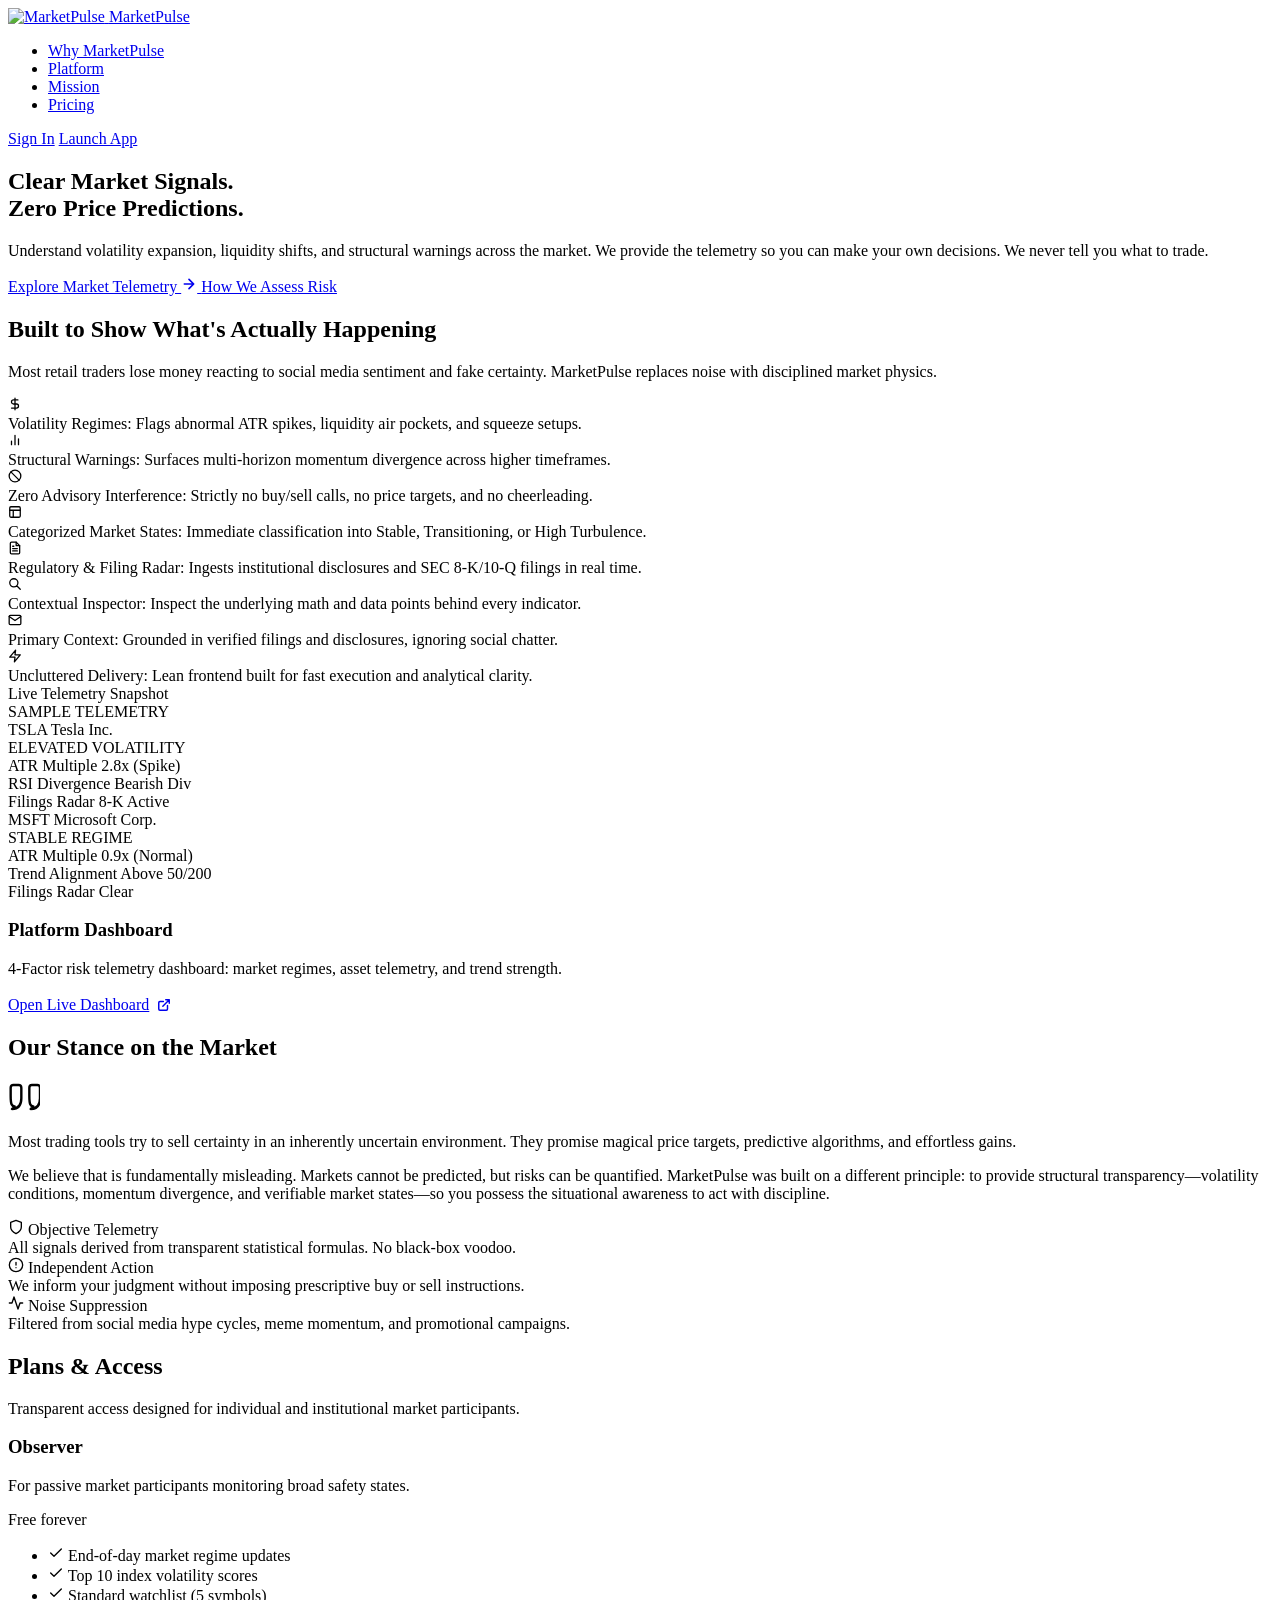
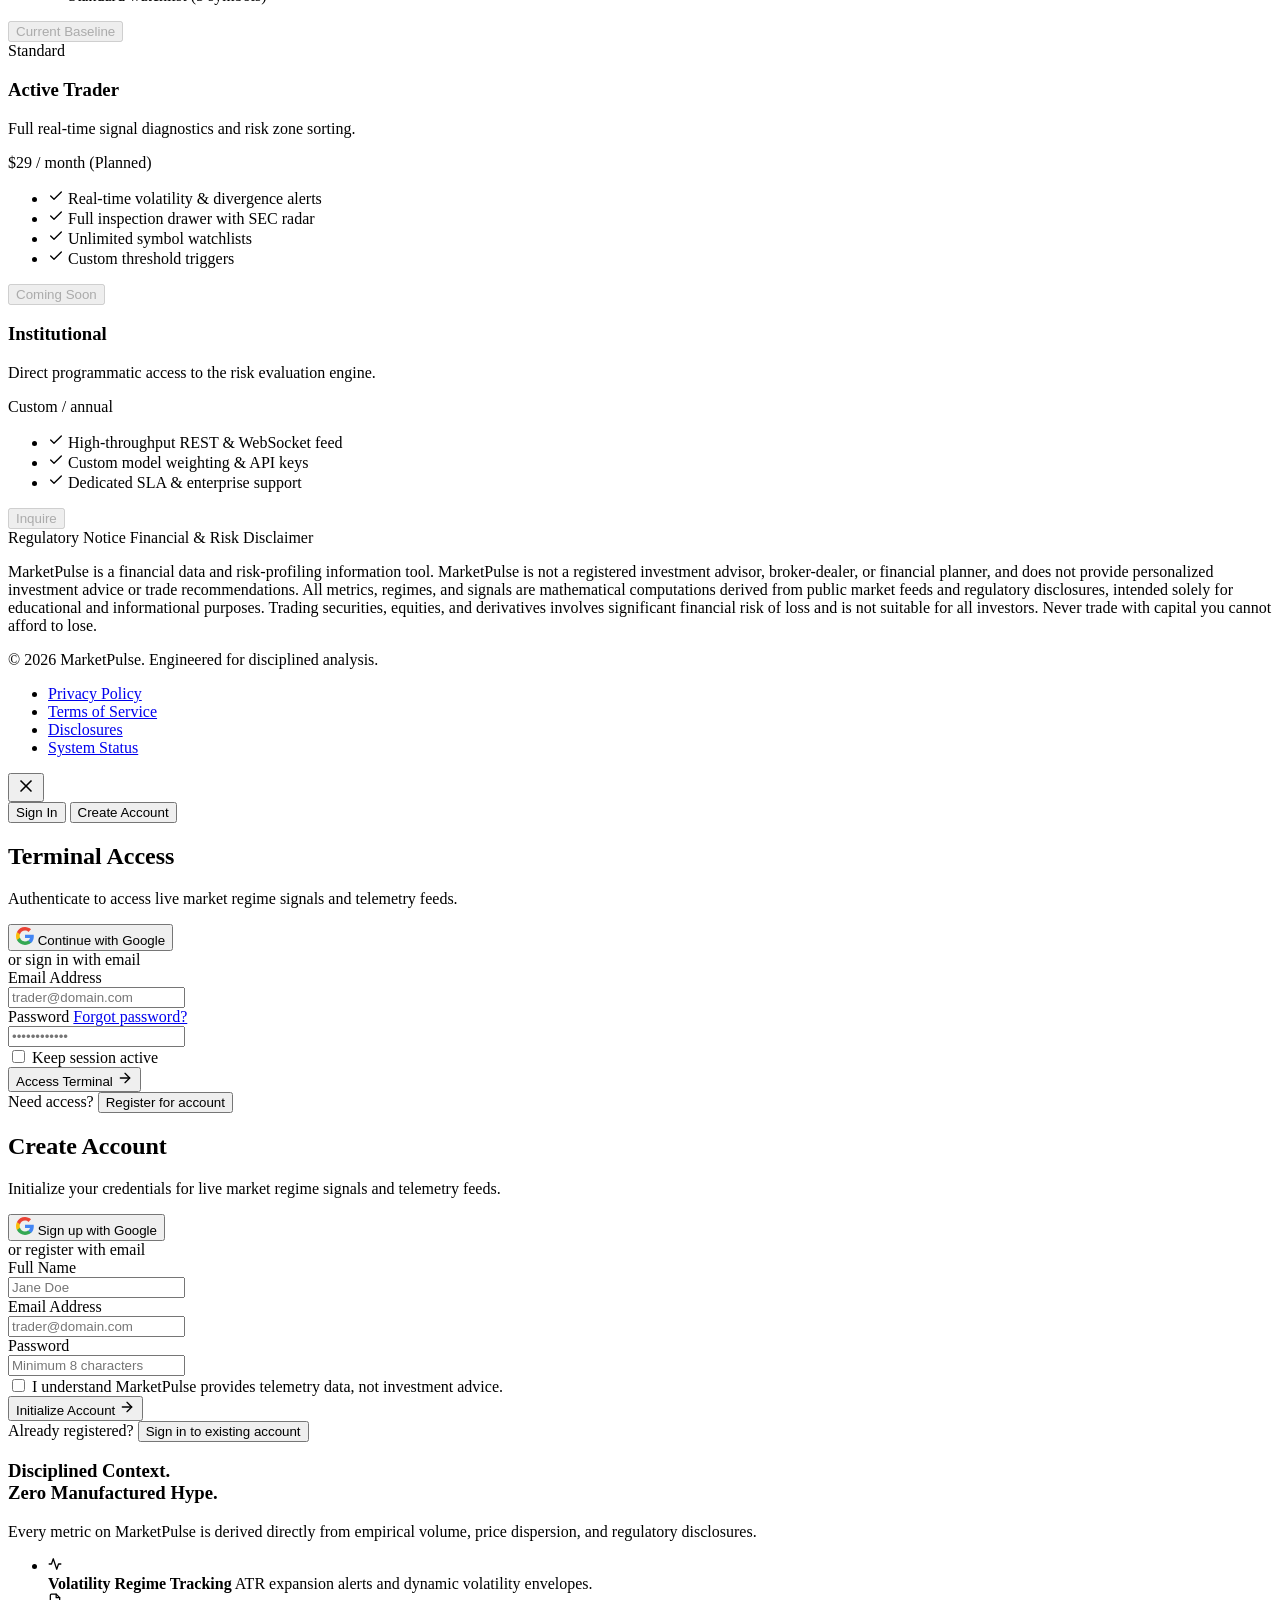
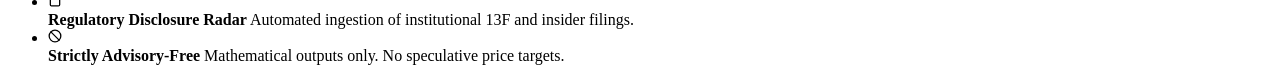
==== commit 7d0eb36e: "AI: link auth, tracking, and access guard endpoints" ====
--- a/static/index.html
+++ b/static/index.html
@@ -33,8 +33,8 @@
       </nav>
 
       <div class="header-actions">
-        <a href="#signin" class="action-signin" id="openSignInBtn" onclick="event.preventDefault(); window.openAuthModal && window.openAuthModal('signin');">Sign In</a>
-        <a href="#dashboard" class="btn btn-primary" id="openSignUpBtn" onclick="event.preventDefault(); window.openAuthModal && window.openAuthModal('signup');">Launch App</a>
+        <a href="#signin" class="action-signin" id="openSignInBtn">Sign In</a>
+        <a href="#dashboard" class="btn btn-primary launch-app-btn" id="openSignUpBtn">Launch App</a>
       </div>
     </div>
   </header>
@@ -265,7 +265,7 @@
             4-Factor risk telemetry dashboard: market regimes, asset telemetry, and trend strength.
           </p>
           <div style="margin-top: 18px;">
-            <a href="/dashboard.html" class="btn btn-primary" style="display: inline-flex; align-items: center; gap: 8px;">
+            <a href="/dashboard.html" class="btn btn-primary launch-app-btn" id="openLiveDashboardBtn" style="display: inline-flex; align-items: center; gap: 8px;">
               Open Live Dashboard
               <svg width="14" height="14" viewBox="0 0 24 24" fill="none" stroke="currentColor" stroke-width="2.5" stroke-linecap="round" stroke-linejoin="round">
                 <path d="M18 13v6a2 2 0 0 1-2 2H5a2 2 0 0 1-2-2V8a2 2 0 0 1 2-2h6M15 3h6v6M10 14L21 3"/>
@@ -529,6 +529,8 @@
               <span>or sign in with email</span>
             </div>
 
+            <div class="auth-error-banner" id="signInError"></div>
+
             <div class="form-group">
               <label for="signinEmail" class="form-label">Email Address</label>
               <div class="form-input-wrap">
@@ -589,6 +591,15 @@
               <span>or register with email</span>
             </div>
 
+            <div class="auth-error-banner" id="signUpError"></div>
+
+            <div class="form-group">
+              <label for="signupName" class="form-label">Full Name</label>
+              <div class="form-input-wrap">
+                <input type="text" id="signupName" name="name" class="form-input" placeholder="Jane Doe" required autocomplete="name" minlength="2">
+              </div>
+            </div>
+
             <div class="form-group">
               <label for="signupEmail" class="form-label">Email Address</label>
               <div class="form-input-wrap">
@@ -679,6 +690,7 @@
     </div>
   </div>
 
-  <script src="/js/landing.js?v=2.6"></script>
+  <script src="/js/auth.js?v=1.0"></script>
+  <script src="/js/landing.js?v=2.7"></script>
 </body>
 </html>
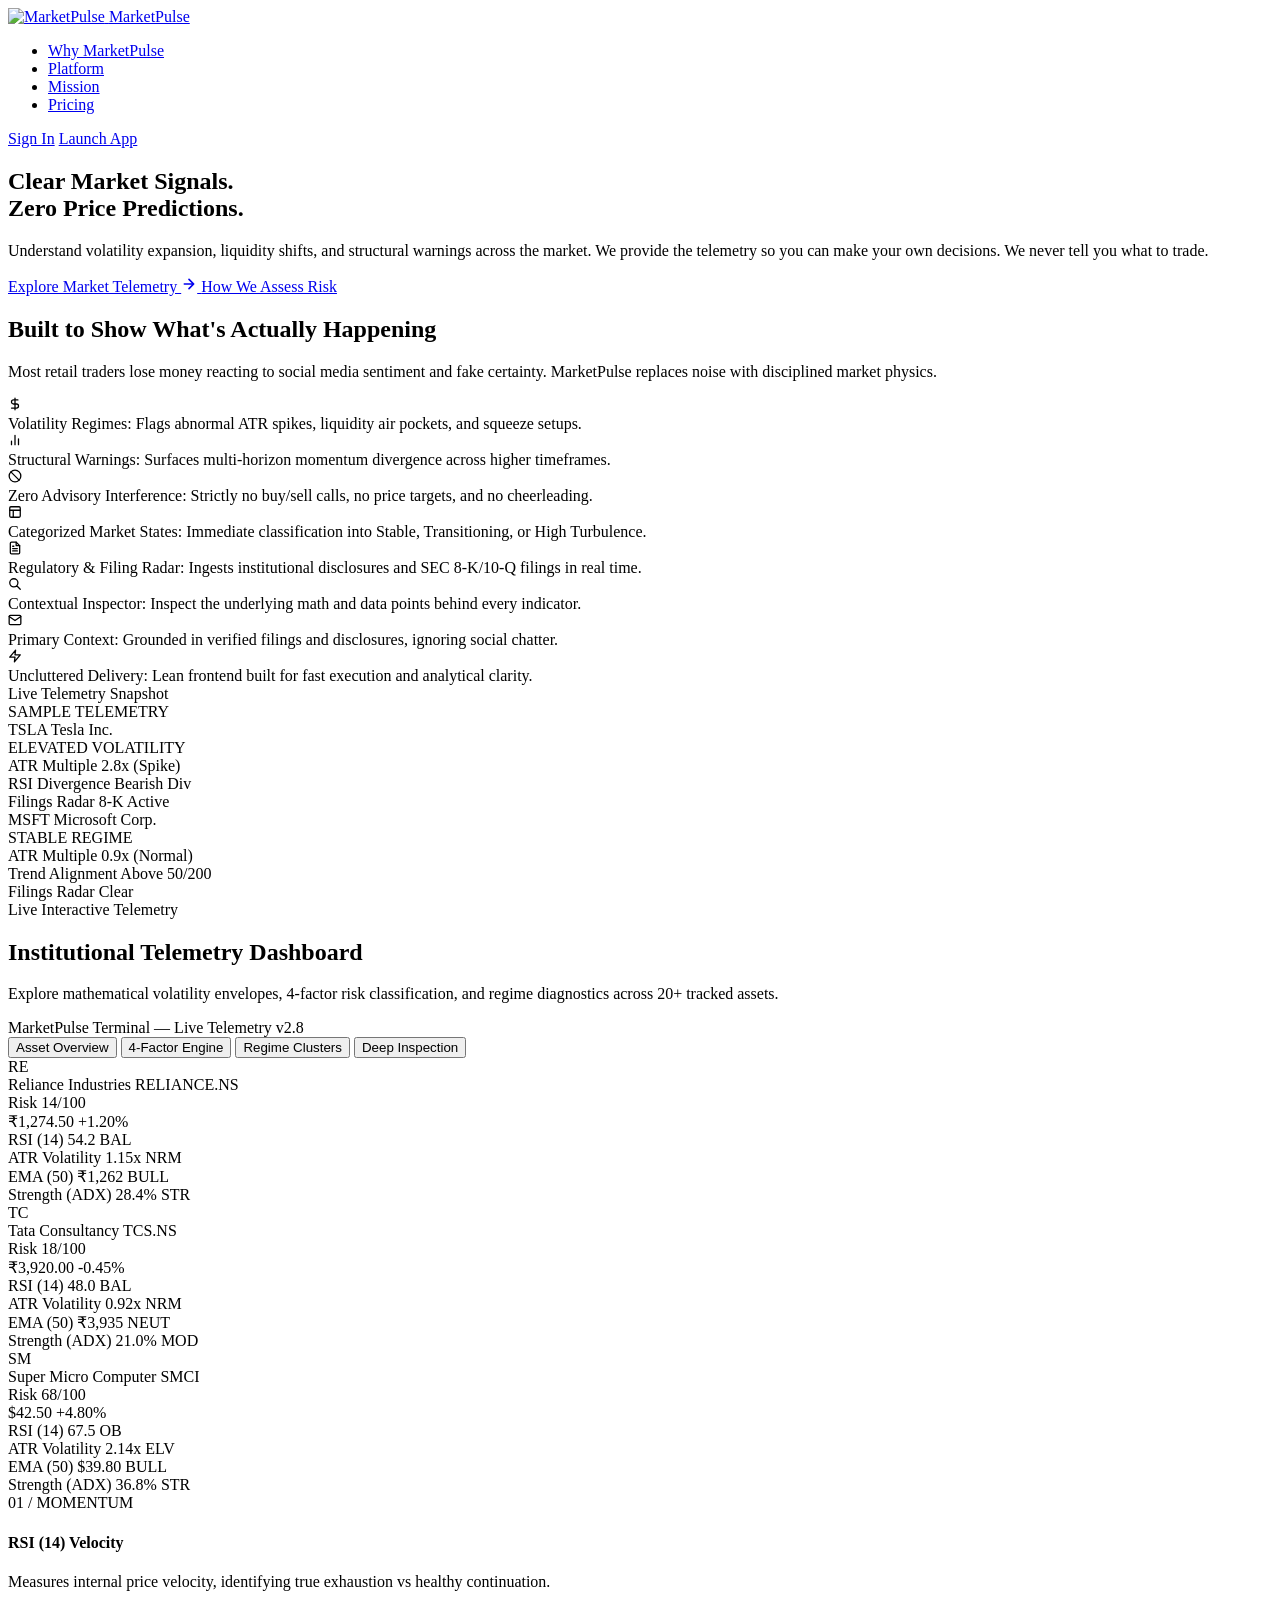
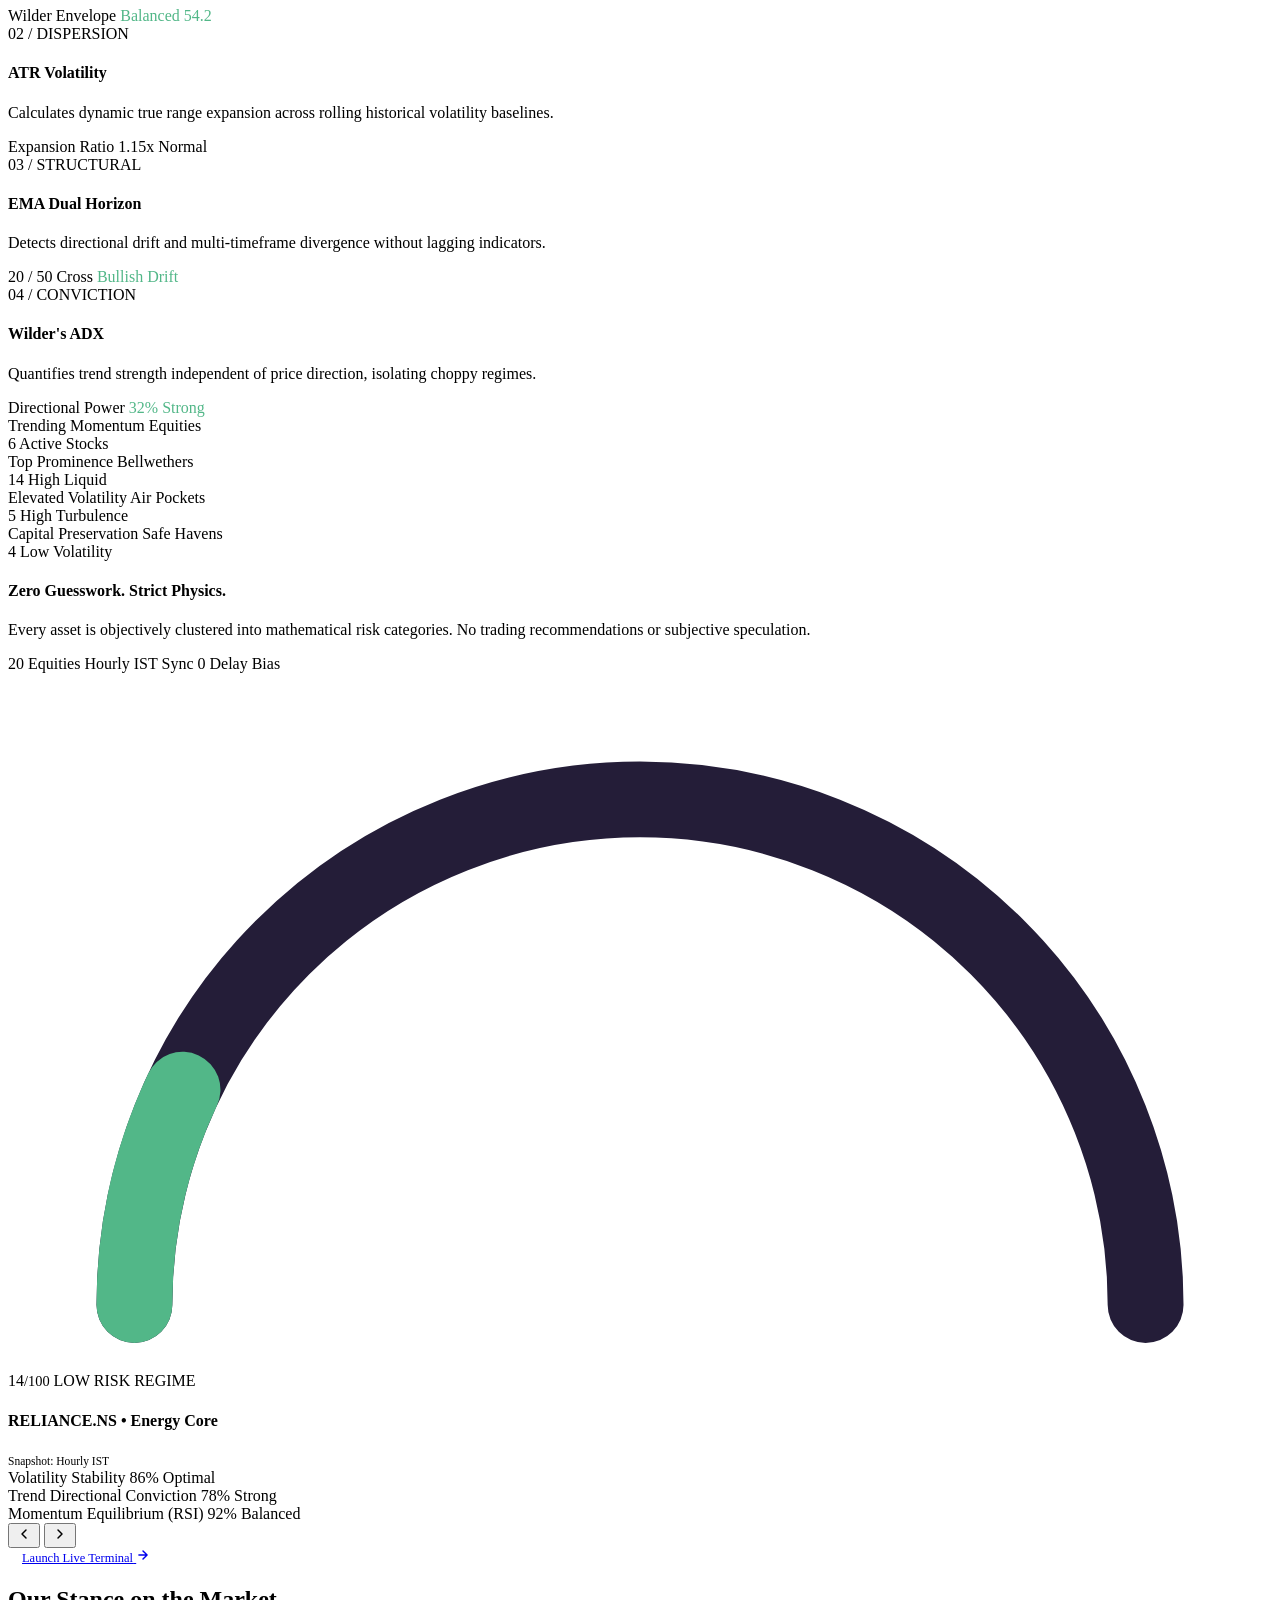
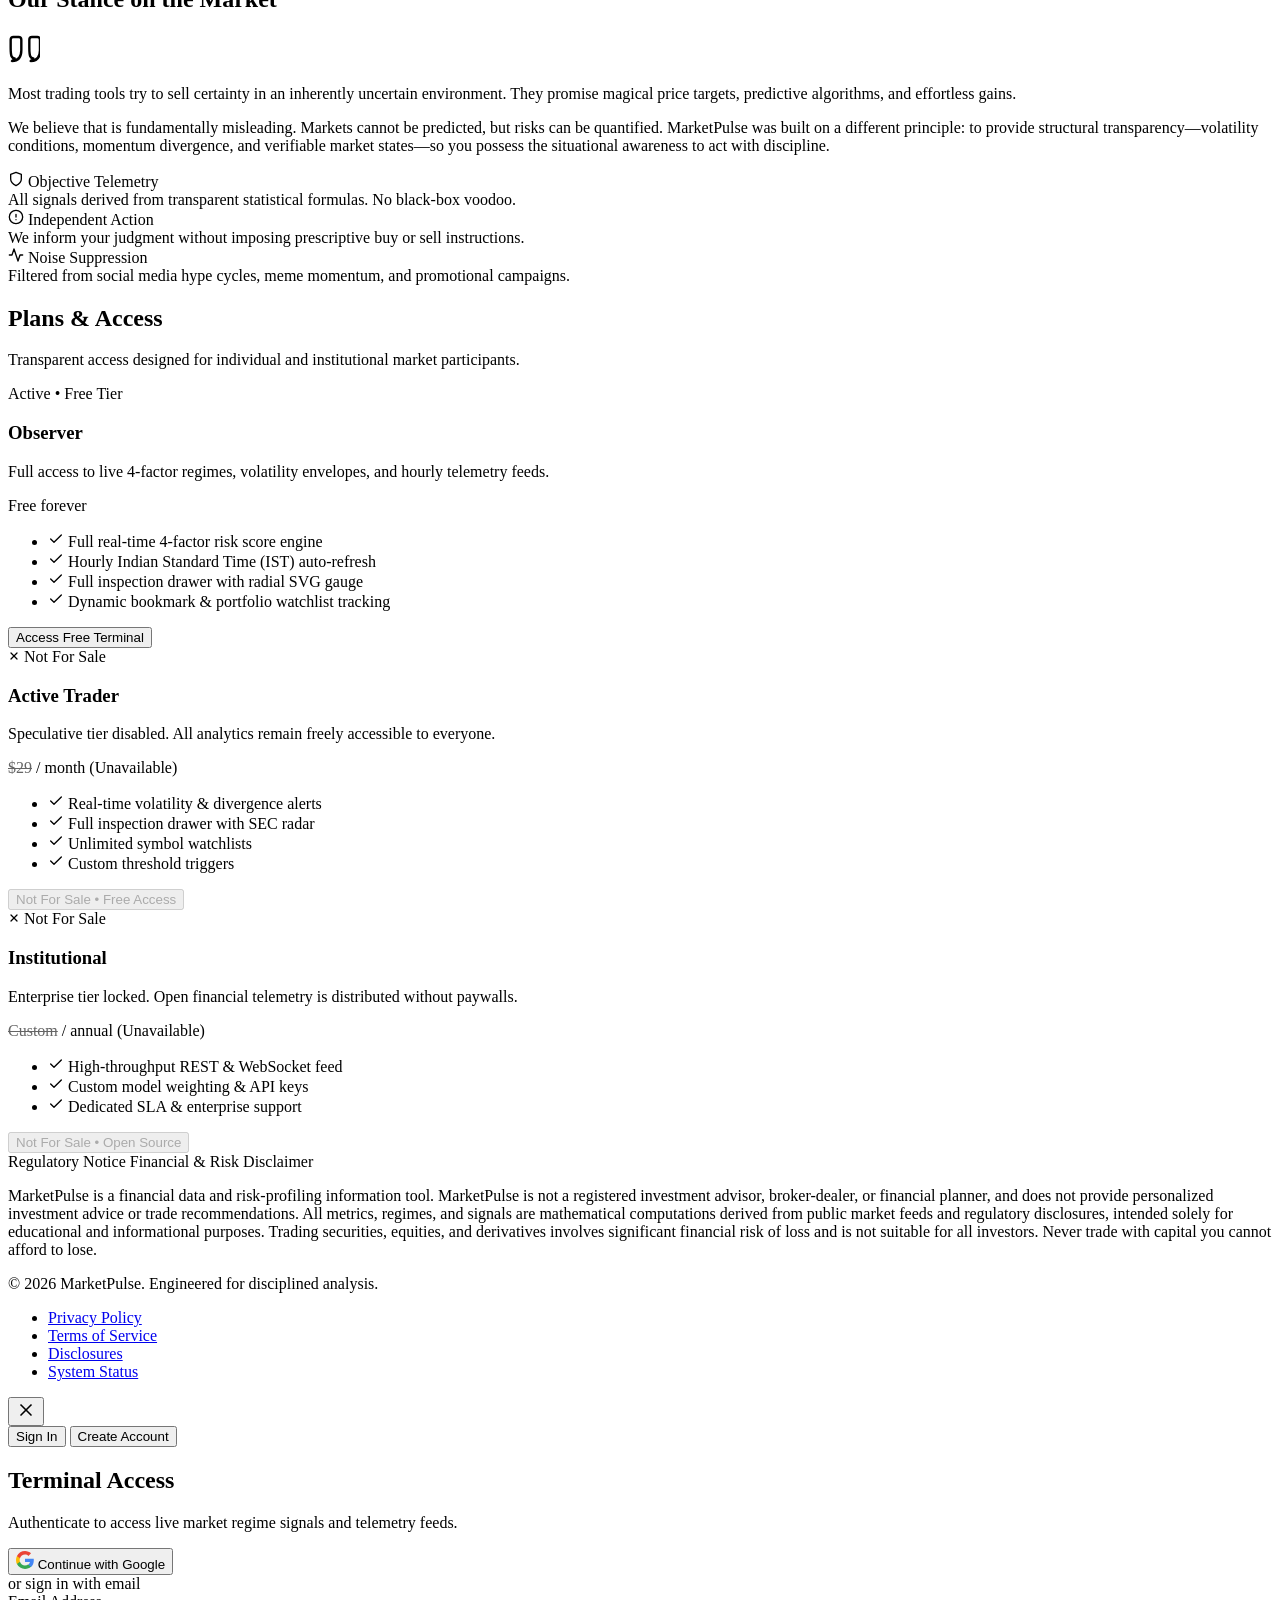
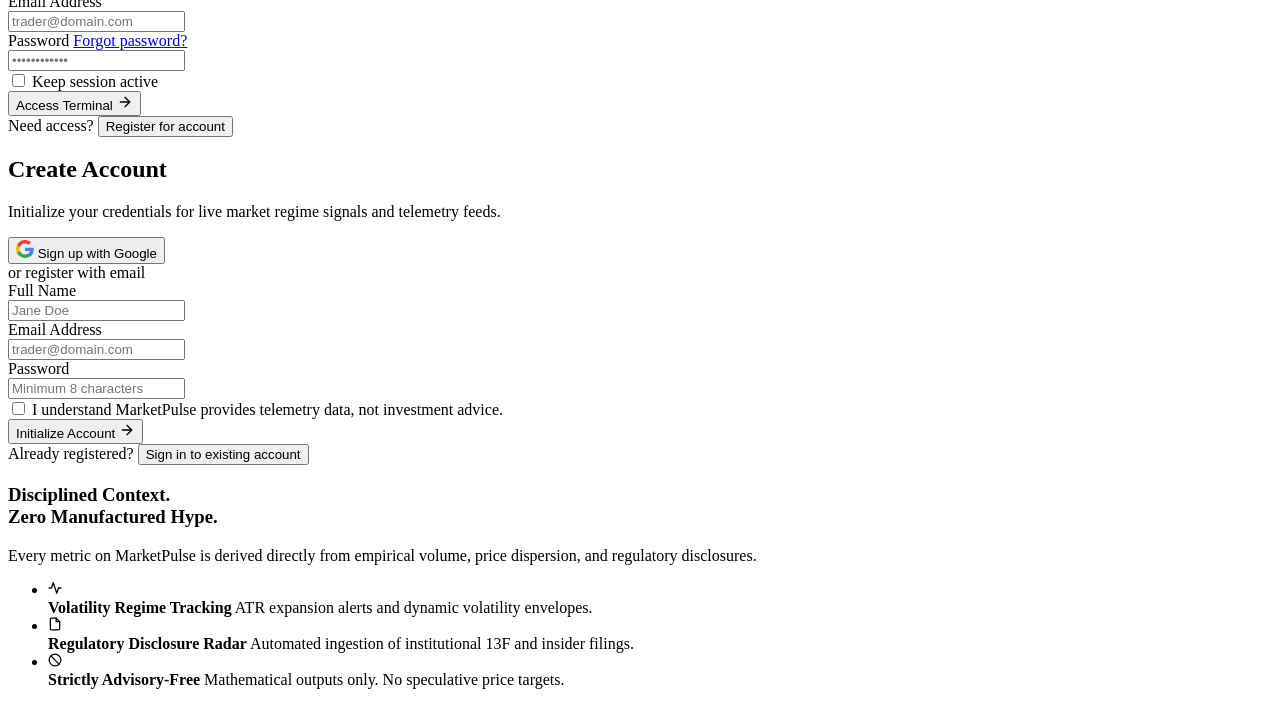
==== commit 0d99c5e7: "AI: add swiping dashboard showcase with hero svg background and crossed paid tiers" ====
--- a/static/index.html
+++ b/static/index.html
@@ -7,7 +7,7 @@
   <meta name="description" content="MarketPulse delivers objective market signals, volatility tracking, and risk warnings. No price predictions. No trade calls. We show the data, you make the decisions.">
   <link rel="icon" type="image/svg+xml" href="/assets/favicon.svg">
   <link rel="alternate icon" type="image/svg+xml" href="/favicon.svg">
-  <link rel="stylesheet" href="/css/style.css?v=2.6">
+  <link rel="stylesheet" href="/css/style.css?v=2.7">
 </head>
 <body data-node-id="15:9" data-name="index.html">
 
@@ -255,24 +255,328 @@
     </section>
 
     <!-- =========================================================================
-         4. "UI display" Showcase (Figma 15:42) — Reserved Space
+         4. "UI display" Showcase — Interactive Swiping Terminal
          ========================================================================= -->
     <section class="ui-display-section snap-section" id="ui-display" data-node-id="15:42" data-name="UI display">
       <div class="container" data-node-id="15:43" data-name="Rectangle 27">
-        <div class="ui-placeholder-container">
-          <h3 class="placeholder-title">Platform Dashboard</h3>
-          <p class="placeholder-desc">
-            4-Factor risk telemetry dashboard: market regimes, asset telemetry, and trend strength.
-          </p>
-          <div style="margin-top: 18px;">
-            <a href="/dashboard.html" class="btn btn-primary launch-app-btn" id="openLiveDashboardBtn" style="display: inline-flex; align-items: center; gap: 8px;">
-              Open Live Dashboard
-              <svg width="14" height="14" viewBox="0 0 24 24" fill="none" stroke="currentColor" stroke-width="2.5" stroke-linecap="round" stroke-linejoin="round">
-                <path d="M18 13v6a2 2 0 0 1-2 2H5a2 2 0 0 1-2-2V8a2 2 0 0 1 2-2h6M15 3h6v6M10 14L21 3"/>
-              </svg>
-            </a>
+        
+        <div class="showcase-dashboard-wrap">
+          <div class="showcase-header">
+            <div class="showcase-badge">Live Interactive Telemetry</div>
+            <h2 class="section-title">Institutional Telemetry Dashboard</h2>
+            <p class="section-subtitle">
+              Explore mathematical volatility envelopes, 4-factor risk classification, and regime diagnostics across 20+ tracked assets.
+            </p>
+          </div>
+
+          <!-- Terminal Window Frame -->
+          <div class="showcase-window" id="showcaseDashboard">
+            <!-- Window Top Chrome -->
+            <div class="window-chrome">
+              <div class="window-controls">
+                <span class="ctrl-dot red"></span>
+                <span class="ctrl-dot yellow"></span>
+                <span class="ctrl-dot green"></span>
+              </div>
+              <div class="window-title-tab">
+                <span class="live-indicator-dot"></span>
+                <span>MarketPulse Terminal — Live Telemetry v2.8</span>
+              </div>
+              <div class="showcase-tabs" role="tablist">
+                <button type="button" class="showcase-tab active" data-slide="0">Asset Overview</button>
+                <button type="button" class="showcase-tab" data-slide="1">4-Factor Engine</button>
+                <button type="button" class="showcase-tab" data-slide="2">Regime Clusters</button>
+                <button type="button" class="showcase-tab" data-slide="3">Deep Inspection</button>
+              </div>
+            </div>
+
+            <!-- Viewport Slider -->
+            <div class="showcase-viewport" id="showcaseViewport">
+              <div class="showcase-track" id="showcaseTrack">
+                
+                <!-- Slide 0: Live Asset Grid -->
+                <div class="showcase-slide">
+                  <div class="slide-grid-cards">
+                    <!-- Mini Card 1 -->
+                    <div class="mini-stock-card">
+                      <div class="mini-card-header">
+                        <div class="mini-card-left">
+                          <div class="mini-card-logo">RE</div>
+                          <div class="mini-card-meta">
+                            <span class="mini-card-name">Reliance Industries</span>
+                            <span class="mini-card-ticker">RELIANCE.NS</span>
+                          </div>
+                        </div>
+                        <span class="mini-risk-badge low">Risk 14/100</span>
+                      </div>
+                      <div class="mini-card-price-row">
+                        <span class="mini-card-price">₹1,274.50</span>
+                        <span class="mini-card-delta pos">+1.20%</span>
+                      </div>
+                      <div class="mini-card-factors">
+                        <div class="mini-factor-box">
+                          <span class="mini-factor-label">RSI (14)</span>
+                          <span class="mini-factor-val">54.2 <span>BAL</span></span>
+                        </div>
+                        <div class="mini-factor-box">
+                          <span class="mini-factor-label">ATR Volatility</span>
+                          <span class="mini-factor-val">1.15x <span>NRM</span></span>
+                        </div>
+                        <div class="mini-factor-box">
+                          <span class="mini-factor-label">EMA (50)</span>
+                          <span class="mini-factor-val">₹1,262 <span>BULL</span></span>
+                        </div>
+                        <div class="mini-factor-box">
+                          <span class="mini-factor-label">Strength (ADX)</span>
+                          <span class="mini-factor-val">28.4% <span>STR</span></span>
+                        </div>
+                      </div>
+                    </div>
+
+                    <!-- Mini Card 2 -->
+                    <div class="mini-stock-card">
+                      <div class="mini-card-header">
+                        <div class="mini-card-left">
+                          <div class="mini-card-logo">TC</div>
+                          <div class="mini-card-meta">
+                            <span class="mini-card-name">Tata Consultancy</span>
+                            <span class="mini-card-ticker">TCS.NS</span>
+                          </div>
+                        </div>
+                        <span class="mini-risk-badge low">Risk 18/100</span>
+                      </div>
+                      <div class="mini-card-price-row">
+                        <span class="mini-card-price">₹3,920.00</span>
+                        <span class="mini-card-delta neg">-0.45%</span>
+                      </div>
+                      <div class="mini-card-factors">
+                        <div class="mini-factor-box">
+                          <span class="mini-factor-label">RSI (14)</span>
+                          <span class="mini-factor-val">48.0 <span>BAL</span></span>
+                        </div>
+                        <div class="mini-factor-box">
+                          <span class="mini-factor-label">ATR Volatility</span>
+                          <span class="mini-factor-val">0.92x <span>NRM</span></span>
+                        </div>
+                        <div class="mini-factor-box">
+                          <span class="mini-factor-label">EMA (50)</span>
+                          <span class="mini-factor-val">₹3,935 <span>NEUT</span></span>
+                        </div>
+                        <div class="mini-factor-box">
+                          <span class="mini-factor-label">Strength (ADX)</span>
+                          <span class="mini-factor-val">21.0% <span>MOD</span></span>
+                        </div>
+                      </div>
+                    </div>
+
+                    <!-- Mini Card 3 -->
+                    <div class="mini-stock-card">
+                      <div class="mini-card-header">
+                        <div class="mini-card-left">
+                          <div class="mini-card-logo">SM</div>
+                          <div class="mini-card-meta">
+                            <span class="mini-card-name">Super Micro Computer</span>
+                            <span class="mini-card-ticker">SMCI</span>
+                          </div>
+                        </div>
+                        <span class="mini-risk-badge high">Risk 68/100</span>
+                      </div>
+                      <div class="mini-card-price-row">
+                        <span class="mini-card-price">$42.50</span>
+                        <span class="mini-card-delta pos">+4.80%</span>
+                      </div>
+                      <div class="mini-card-factors">
+                        <div class="mini-factor-box">
+                          <span class="mini-factor-label">RSI (14)</span>
+                          <span class="mini-factor-val">67.5 <span>OB</span></span>
+                        </div>
+                        <div class="mini-factor-box">
+                          <span class="mini-factor-label">ATR Volatility</span>
+                          <span class="mini-factor-val">2.14x <span>ELV</span></span>
+                        </div>
+                        <div class="mini-factor-box">
+                          <span class="mini-factor-label">EMA (50)</span>
+                          <span class="mini-factor-val">$39.80 <span>BULL</span></span>
+                        </div>
+                        <div class="mini-factor-box">
+                          <span class="mini-factor-label">Strength (ADX)</span>
+                          <span class="mini-factor-val">36.8% <span>STR</span></span>
+                        </div>
+                      </div>
+                    </div>
+                  </div>
+                </div>
+
+                <!-- Slide 1: 4-Factor Matrix -->
+                <div class="showcase-slide">
+                  <div class="slide-factor-matrix">
+                    <div class="factor-feature-card">
+                      <span class="factor-card-num">01 / MOMENTUM</span>
+                      <h4 class="factor-card-title">RSI (14) Velocity</h4>
+                      <p class="factor-card-desc">Measures internal price velocity, identifying true exhaustion vs healthy continuation.</p>
+                      <div class="factor-card-stat">
+                        <span>Wilder Envelope</span>
+                        <span style="color: #52B788;">Balanced 54.2</span>
+                      </div>
+                    </div>
+                    <div class="factor-feature-card">
+                      <span class="factor-card-num">02 / DISPERSION</span>
+                      <h4 class="factor-card-title">ATR Volatility</h4>
+                      <p class="factor-card-desc">Calculates dynamic true range expansion across rolling historical volatility baselines.</p>
+                      <div class="factor-card-stat">
+                        <span>Expansion Ratio</span>
+                        <span style="color: var(--accent-purple-hover);">1.15x Normal</span>
+                      </div>
+                    </div>
+                    <div class="factor-feature-card">
+                      <span class="factor-card-num">03 / STRUCTURAL</span>
+                      <h4 class="factor-card-title">EMA Dual Horizon</h4>
+                      <p class="factor-card-desc">Detects directional drift and multi-timeframe divergence without lagging indicators.</p>
+                      <div class="factor-card-stat">
+                        <span>20 / 50 Cross</span>
+                        <span style="color: #52B788;">Bullish Drift</span>
+                      </div>
+                    </div>
+                    <div class="factor-feature-card">
+                      <span class="factor-card-num">04 / CONVICTION</span>
+                      <h4 class="factor-card-title">Wilder's ADX</h4>
+                      <p class="factor-card-desc">Quantifies trend strength independent of price direction, isolating choppy regimes.</p>
+                      <div class="factor-card-stat">
+                        <span>Directional Power</span>
+                        <span style="color: #52B788;">32% Strong</span>
+                      </div>
+                    </div>
+                  </div>
+                </div>
+
+                <!-- Slide 2: Regime Clusters -->
+                <div class="showcase-slide">
+                  <div class="slide-regimes-view">
+                    <div class="regime-clusters-list">
+                      <div class="regime-item">
+                        <div class="regime-left">
+                          <span class="regime-dot bullish"></span>
+                          <span class="regime-name">Trending Momentum Equities</span>
+                        </div>
+                        <span class="regime-count">6 Active Stocks</span>
+                      </div>
+                      <div class="regime-item">
+                        <div class="regime-left">
+                          <span class="regime-dot steady"></span>
+                          <span class="regime-name">Top Prominence Bellwethers</span>
+                        </div>
+                        <span class="regime-count">14 High Liquid</span>
+                      </div>
+                      <div class="regime-item">
+                        <div class="regime-left">
+                          <span class="regime-dot elevated"></span>
+                          <span class="regime-name">Elevated Volatility Air Pockets</span>
+                        </div>
+                        <span class="regime-count">5 High Turbulence</span>
+                      </div>
+                      <div class="regime-item">
+                        <div class="regime-left">
+                          <span class="regime-dot neutral"></span>
+                          <span class="regime-name">Capital Preservation Safe Havens</span>
+                        </div>
+                        <span class="regime-count">4 Low Volatility</span>
+                      </div>
+                    </div>
+                    <div class="regime-info-block">
+                      <h4 class="regime-info-title">Zero Guesswork. Strict Physics.</h4>
+                      <p class="regime-info-text">
+                        Every asset is objectively clustered into mathematical risk categories. No trading recommendations or subjective speculation.
+                      </p>
+                      <div class="regime-metric-pill-row">
+                        <span class="regime-pill">20 Equities</span>
+                        <span class="regime-pill">Hourly IST Sync</span>
+                        <span class="regime-pill">0 Delay Bias</span>
+                      </div>
+                    </div>
+                  </div>
+                </div>
+
+                <!-- Slide 3: Deep Inspection -->
+                <div class="showcase-slide">
+                  <div class="slide-deep-inspect">
+                    <div class="inspect-gauge-box">
+                      <svg class="inspect-gauge-svg" viewBox="0 0 200 110">
+                        <path d="M 20 100 A 80 80 0 0 1 180 100" fill="none" stroke="#241D38" stroke-width="12" stroke-linecap="round"/>
+                        <path d="M 20 100 A 80 80 0 0 1 180 100" fill="none" stroke="#52B788" stroke-width="12" stroke-linecap="round" stroke-dasharray="251.327" stroke-dashoffset="216.14"/>
+                      </svg>
+                      <span class="inspect-score-val">14<span style="font-size: 0.9rem; color: var(--text-muted);">/100</span></span>
+                      <span class="inspect-score-lbl">LOW RISK REGIME</span>
+                    </div>
+                    <div class="inspect-details-col">
+                      <div class="inspect-title-row">
+                        <h4 class="inspect-title">RELIANCE.NS • Energy Core</h4>
+                        <span style="font-family: var(--font-mono); font-size: 0.72rem; color: var(--text-muted);">Snapshot: Hourly IST</span>
+                      </div>
+                      <div class="inspect-bars-wrap">
+                        <div class="inspect-bar-item">
+                          <div class="inspect-bar-header">
+                            <span>Volatility Stability</span>
+                            <span>86% Optimal</span>
+                          </div>
+                          <div class="inspect-bar-track"><div class="inspect-bar-fill" style="width: 86%;"></div></div>
+                        </div>
+                        <div class="inspect-bar-item">
+                          <div class="inspect-bar-header">
+                            <span>Trend Directional Conviction</span>
+                            <span>78% Strong</span>
+                          </div>
+                          <div class="inspect-bar-track"><div class="inspect-bar-fill" style="width: 78%;"></div></div>
+                        </div>
+                        <div class="inspect-bar-item">
+                          <div class="inspect-bar-header">
+                            <span>Momentum Equilibrium (RSI)</span>
+                            <span>92% Balanced</span>
+                          </div>
+                          <div class="inspect-bar-track"><div class="inspect-bar-fill" style="width: 92%;"></div></div>
+                        </div>
+                      </div>
+                    </div>
+                  </div>
+                </div>
+
+              </div>
+            </div>
+
+            <!-- Showcase Window Footer Controls -->
+            <div class="showcase-footer">
+              <div class="showcase-arrows">
+                <button type="button" class="showcase-arrow" id="showcasePrevBtn" title="Previous View" aria-label="Previous">
+                  <svg width="16" height="16" viewBox="0 0 24 24" fill="none" stroke="currentColor" stroke-width="2.2" stroke-linecap="round" stroke-linejoin="round">
+                    <polyline points="15 18 9 12 15 6"></polyline>
+                  </svg>
+                </button>
+                <button type="button" class="showcase-arrow" id="showcaseNextBtn" title="Next View" aria-label="Next">
+                  <svg width="16" height="16" viewBox="0 0 24 24" fill="none" stroke="currentColor" stroke-width="2.2" stroke-linecap="round" stroke-linejoin="round">
+                    <polyline points="9 18 15 12 9 6"></polyline>
+                  </svg>
+                </button>
+              </div>
+
+              <div class="showcase-dots" id="showcaseDots">
+                <span class="showcase-dot active" data-slide="0"></span>
+                <span class="showcase-dot" data-slide="1"></span>
+                <span class="showcase-dot" data-slide="2"></span>
+                <span class="showcase-dot" data-slide="3"></span>
+              </div>
+
+              <div class="showcase-action">
+                <a href="/dashboard.html" class="btn btn-primary btn-sm launch-app-btn" style="padding: 6px 14px; font-size: 0.78rem;">
+                  <span>Launch Live Terminal</span>
+                  <svg width="14" height="14" viewBox="0 0 24 24" fill="none" stroke="currentColor" stroke-width="2.5" stroke-linecap="round" stroke-linejoin="round">
+                    <path d="M5 12h14M12 5l7 7-7 7"/>
+                  </svg>
+                </a>
+              </div>
+            </div>
+
           </div>
         </div>
+
       </div>
     </section>
 
@@ -351,10 +655,11 @@
         </div>
 
         <div class="pricing-grid">
-          <!-- Mock Card 1 (Figma 15:38) -->
-          <div class="pricing-card" data-node-id="15:38" data-name="Rectangle 23">
+          <!-- Mock Card 1: Free Tier (Active) -->
+          <div class="pricing-card is-free-tier" data-node-id="15:38" data-name="Rectangle 23">
+            <span class="featured-badge active-tier">Active • Free Tier</span>
             <h3 class="pricing-plan-name">Observer</h3>
-            <p class="pricing-plan-desc">For passive market participants monitoring broad safety states.</p>
+            <p class="pricing-plan-desc">Full access to live 4-factor regimes, volatility envelopes, and hourly telemetry feeds.</p>
             <div class="pricing-price-wrap">
               <span class="pricing-amount">Free</span>
               <span class="pricing-period">forever</span>
@@ -364,32 +669,44 @@
                 <svg width="16" height="16" viewBox="0 0 24 24" fill="none" stroke="currentColor" stroke-width="2" stroke-linecap="round" stroke-linejoin="round">
                   <path d="M20 6L9 17l-5-5"/>
                 </svg>
-                <span>End-of-day market regime updates</span>
+                <span>Full real-time 4-factor risk score engine</span>
               </li>
               <li class="pricing-feature-item">
                 <svg width="16" height="16" viewBox="0 0 24 24" fill="none" stroke="currentColor" stroke-width="2" stroke-linecap="round" stroke-linejoin="round">
                   <path d="M20 6L9 17l-5-5"/>
                 </svg>
-                <span>Top 10 index volatility scores</span>
+                <span>Hourly Indian Standard Time (IST) auto-refresh</span>
               </li>
               <li class="pricing-feature-item">
                 <svg width="16" height="16" viewBox="0 0 24 24" fill="none" stroke="currentColor" stroke-width="2" stroke-linecap="round" stroke-linejoin="round">
                   <path d="M20 6L9 17l-5-5"/>
                 </svg>
-                <span>Standard watchlist (5 symbols)</span>
+                <span>Full inspection drawer with radial SVG gauge</span>
+              </li>
+              <li class="pricing-feature-item">
+                <svg width="16" height="16" viewBox="0 0 24 24" fill="none" stroke="currentColor" stroke-width="2" stroke-linecap="round" stroke-linejoin="round">
+                  <path d="M20 6L9 17l-5-5"/>
+                </svg>
+                <span>Dynamic bookmark & portfolio watchlist tracking</span>
               </li>
             </ul>
-            <button class="btn btn-secondary" disabled>Current Baseline</button>
-          </div>
-
-          <!-- Mock Card 2 (Figma 15:39 - Featured) -->
-          <div class="pricing-card featured" data-node-id="15:39" data-name="Rectangle 24">
-            <span class="featured-badge">Standard</span>
+            <button type="button" class="btn btn-primary launch-app-btn">Access Free Terminal</button>
+          </div>
+
+          <!-- Mock Card 2: Active Trader (Paid - Crossed Pattern / Not For Sale) -->
+          <div class="pricing-card featured is-crossed" data-node-id="15:39" data-name="Rectangle 24">
+            <div class="not-for-sale-badge">
+              <svg width="12" height="12" viewBox="0 0 24 24" fill="none" stroke="currentColor" stroke-width="2.5" stroke-linecap="round" stroke-linejoin="round">
+                <line x1="18" y1="6" x2="6" y2="18"></line>
+                <line x1="6" y1="6" x2="18" y2="18"></line>
+              </svg>
+              <span>Not For Sale</span>
+            </div>
             <h3 class="pricing-plan-name">Active Trader</h3>
-            <p class="pricing-plan-desc">Full real-time signal diagnostics and risk zone sorting.</p>
+            <p class="pricing-plan-desc">Speculative tier disabled. All analytics remain freely accessible to everyone.</p>
             <div class="pricing-price-wrap">
-              <span class="pricing-amount">$29</span>
-              <span class="pricing-period">/ month (Planned)</span>
+              <span class="pricing-amount" style="text-decoration: line-through; opacity: 0.6;">$29</span>
+              <span class="pricing-period">/ month (Unavailable)</span>
             </div>
             <ul class="pricing-features">
               <li class="pricing-feature-item">
@@ -417,16 +734,23 @@
                 <span>Custom threshold triggers</span>
               </li>
             </ul>
-            <button class="btn btn-primary" disabled>Coming Soon</button>
-          </div>
-
-          <!-- Mock Card 3 (Figma 15:40) -->
-          <div class="pricing-card" data-node-id="15:40" data-name="Rectangle 25">
+            <button class="btn btn-disabled-crossed" disabled>Not For Sale • Free Access</button>
+          </div>
+
+          <!-- Mock Card 3: Institutional (Paid - Crossed Pattern / Not For Sale) -->
+          <div class="pricing-card is-crossed" data-node-id="15:40" data-name="Rectangle 25">
+            <div class="not-for-sale-badge">
+              <svg width="12" height="12" viewBox="0 0 24 24" fill="none" stroke="currentColor" stroke-width="2.5" stroke-linecap="round" stroke-linejoin="round">
+                <line x1="18" y1="6" x2="6" y2="18"></line>
+                <line x1="6" y1="6" x2="18" y2="18"></line>
+              </svg>
+              <span>Not For Sale</span>
+            </div>
             <h3 class="pricing-plan-name">Institutional</h3>
-            <p class="pricing-plan-desc">Direct programmatic access to the risk evaluation engine.</p>
+            <p class="pricing-plan-desc">Enterprise tier locked. Open financial telemetry is distributed without paywalls.</p>
             <div class="pricing-price-wrap">
-              <span class="pricing-amount">Custom</span>
-              <span class="pricing-period">/ annual</span>
+              <span class="pricing-amount" style="text-decoration: line-through; opacity: 0.6;">Custom</span>
+              <span class="pricing-period">/ annual (Unavailable)</span>
             </div>
             <ul class="pricing-features">
               <li class="pricing-feature-item">
@@ -448,7 +772,7 @@
                 <span>Dedicated SLA & enterprise support</span>
               </li>
             </ul>
-            <button class="btn btn-secondary" disabled>Inquire</button>
+            <button class="btn btn-disabled-crossed" disabled>Not For Sale • Open Source</button>
           </div>
         </div>
       </div>
@@ -691,6 +1015,6 @@
   </div>
 
   <script src="/js/auth.js?v=1.0"></script>
-  <script src="/js/landing.js?v=2.7"></script>
+  <script src="/js/landing.js?v=2.8"></script>
 </body>
 </html>
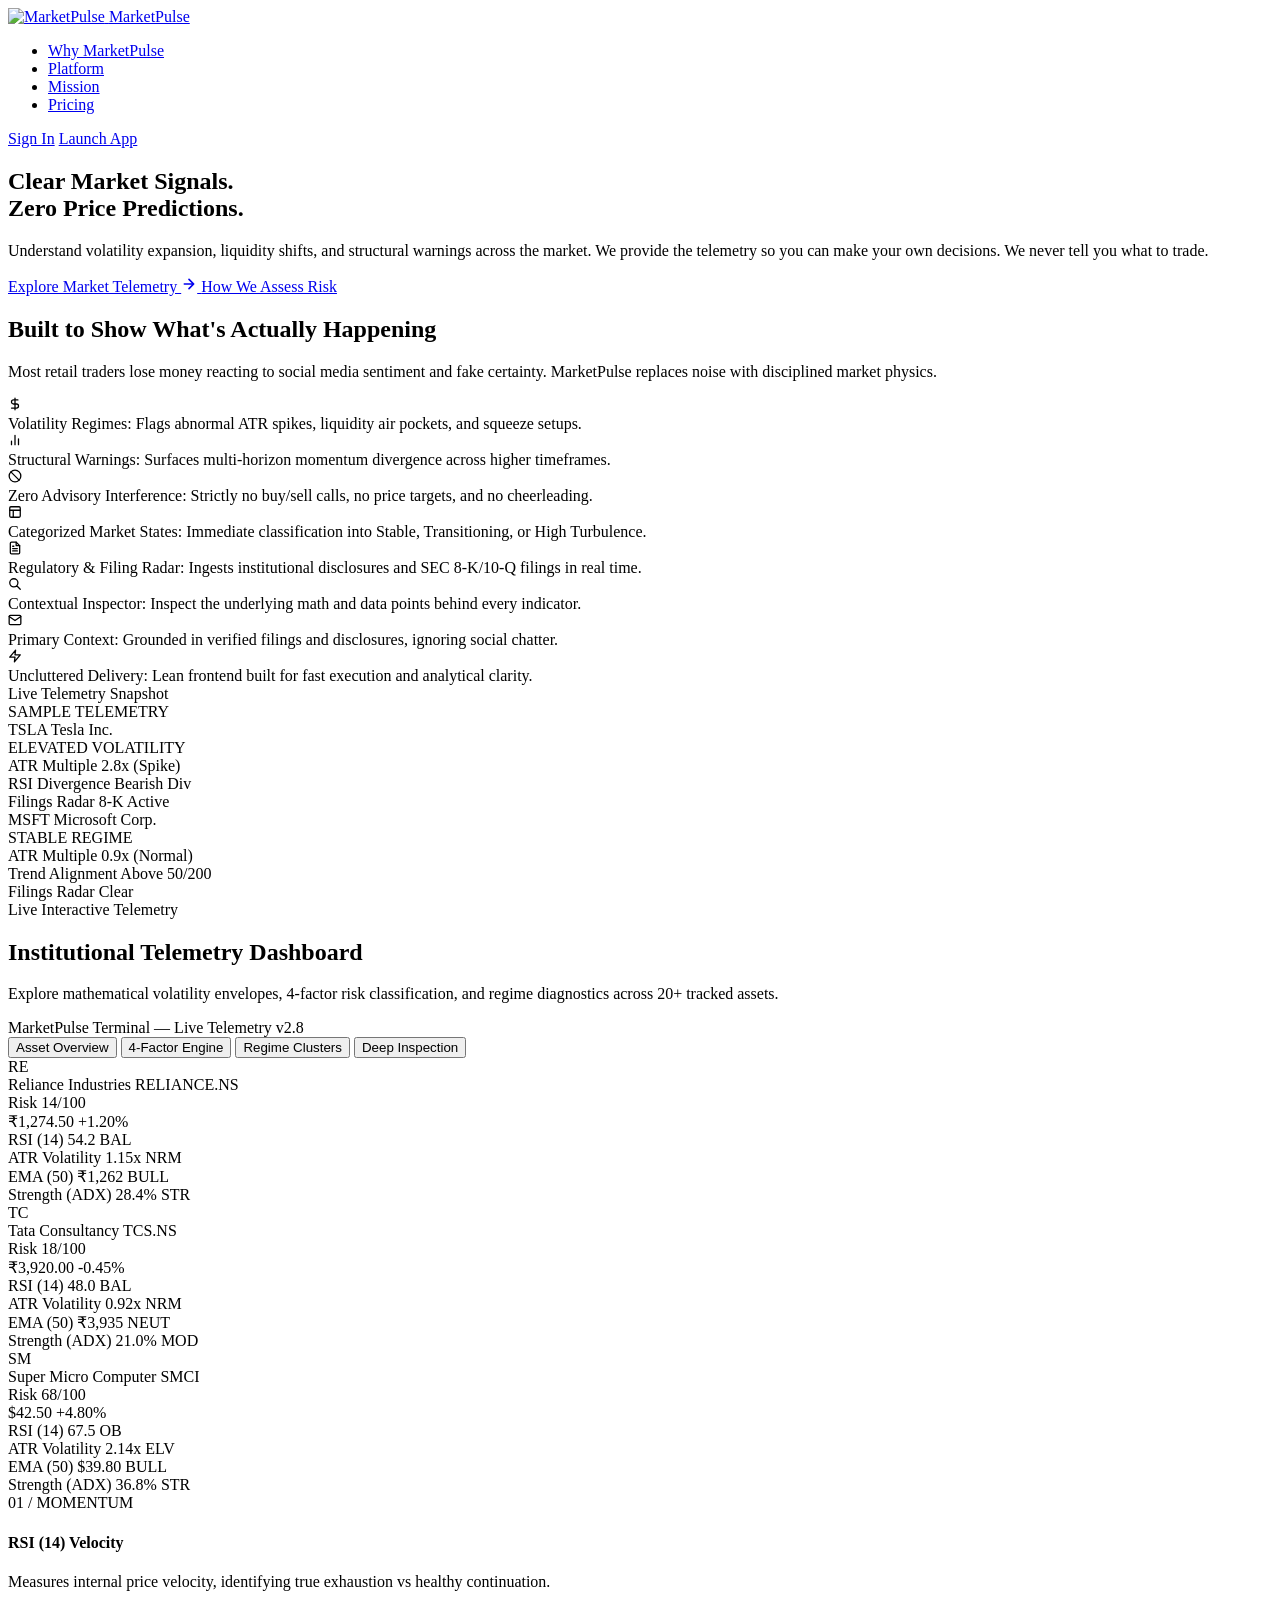
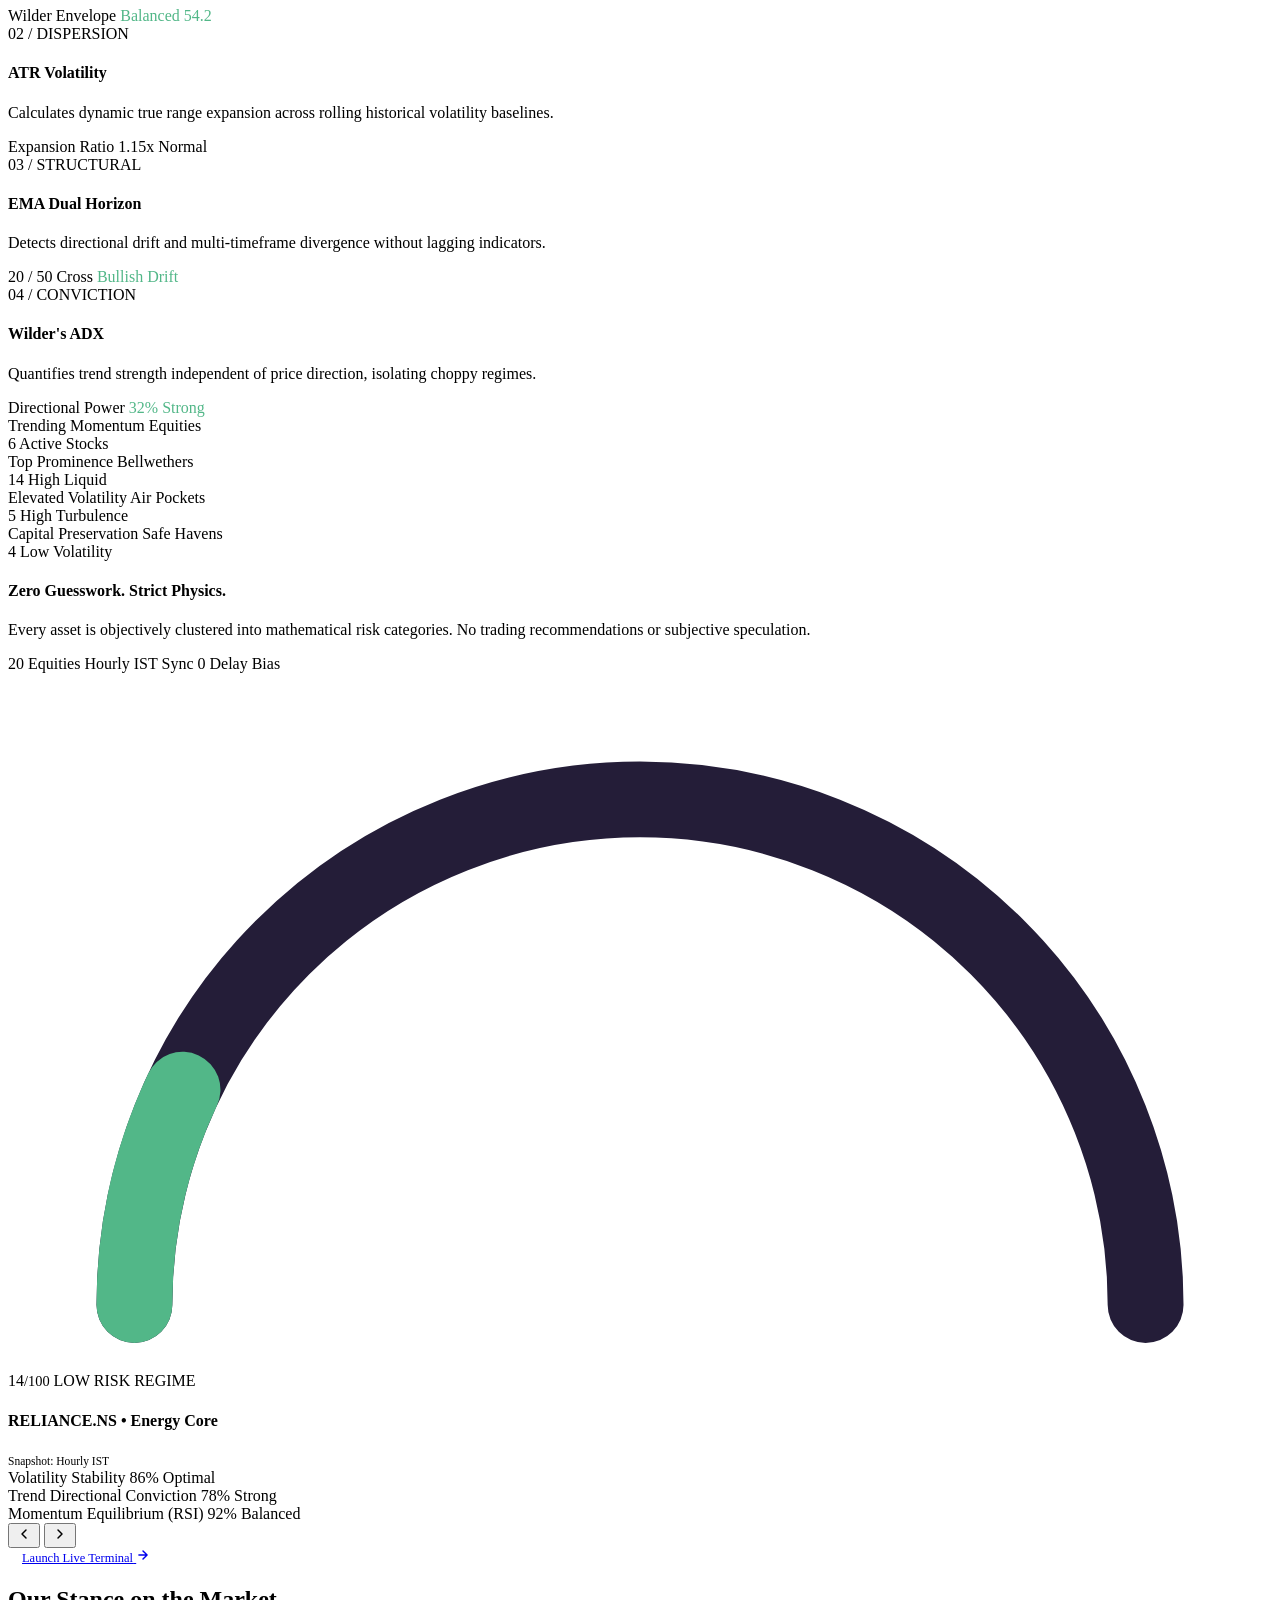
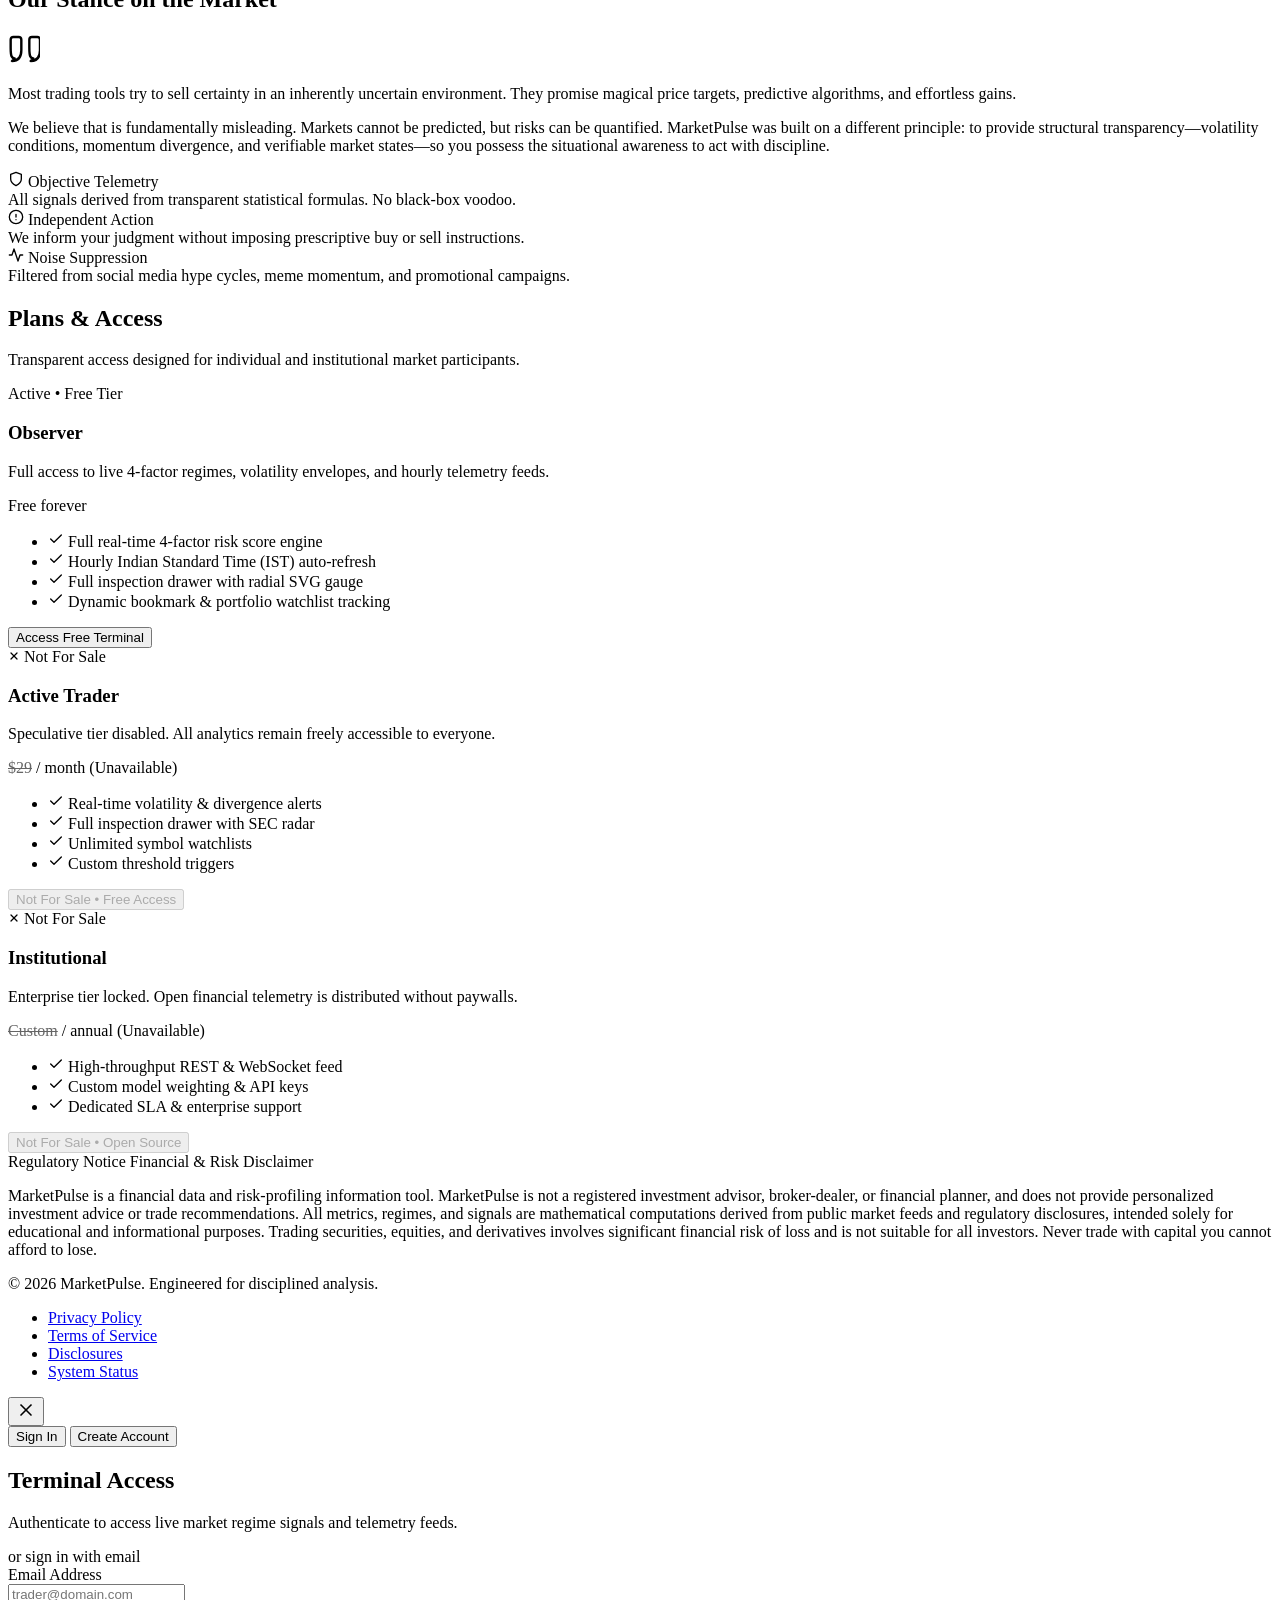
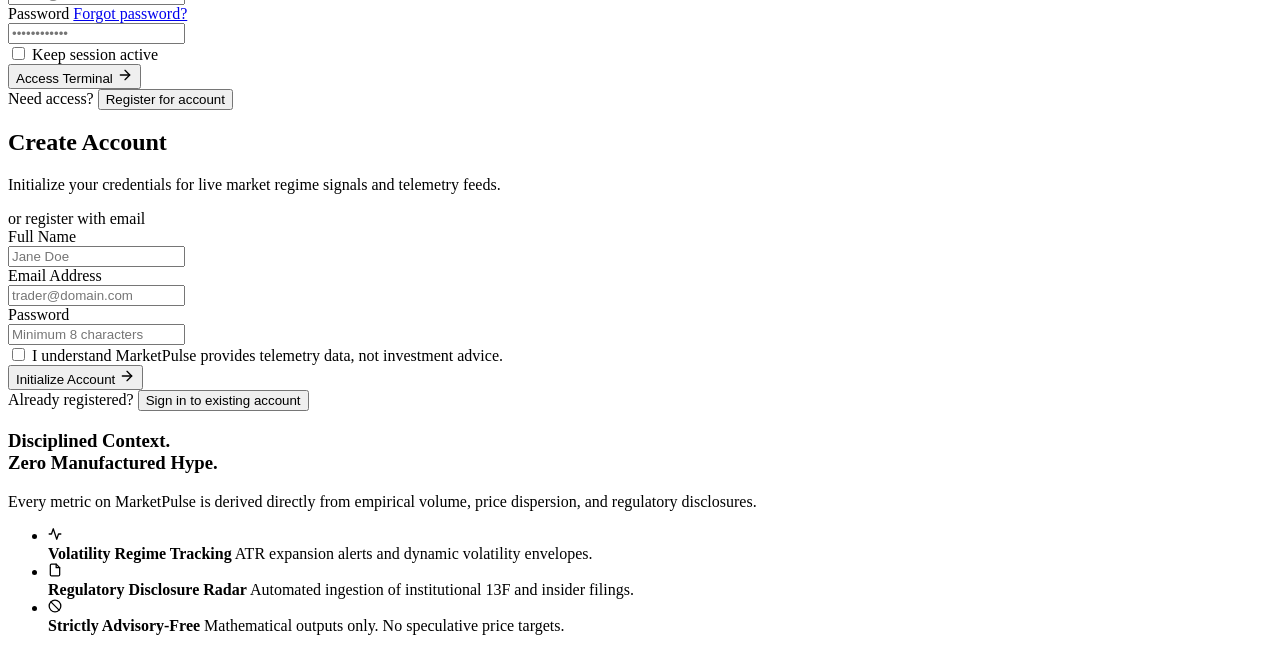
==== commit 991e4e8c: "AI: integrate google identity services sdk and backend auth in index.html" ====
--- a/static/index.html
+++ b/static/index.html
@@ -1,14 +1,17 @@
 <!DOCTYPE html>
 <html lang="en">
+
 <head>
   <meta charset="UTF-8">
   <meta name="viewport" content="width=device-width, initial-scale=1.0">
   <title>MarketPulse</title>
-  <meta name="description" content="MarketPulse delivers objective market signals, volatility tracking, and risk warnings. No price predictions. No trade calls. We show the data, you make the decisions.">
+  <meta name="description"
+    content="MarketPulse delivers objective market signals, volatility tracking, and risk warnings. No price predictions. No trade calls. We show the data, you make the decisions.">
   <link rel="icon" type="image/svg+xml" href="/assets/favicon.svg">
   <link rel="alternate icon" type="image/svg+xml" href="/favicon.svg">
   <link rel="stylesheet" href="/css/style.css?v=2.7">
 </head>
+
 <body data-node-id="15:9" data-name="index.html">
 
   <!-- =========================================================================
@@ -51,15 +54,17 @@
 
         <p class="hero-subheadline">
           <span data-node-id="15:17" data-name="Rectangle 5">
-            Understand volatility expansion, liquidity shifts, and structural warnings across the market. We provide the telemetry so you can make your own decisions. We never tell you what to trade.
+            Understand volatility expansion, liquidity shifts, and structural warnings across the market. We provide the
+            telemetry so you can make your own decisions. We never tell you what to trade.
           </span>
         </p>
 
         <div class="hero-actions">
           <a href="#why-you-need-it" class="btn btn-primary btn-lg" data-node-id="15:19" data-name="Rectangle 7">
             Explore Market Telemetry
-            <svg width="16" height="16" viewBox="0 0 24 24" fill="none" stroke="currentColor" stroke-width="2.5" stroke-linecap="round" stroke-linejoin="round">
-              <path d="M5 12h14M12 5l7 7-7 7"/>
+            <svg width="16" height="16" viewBox="0 0 24 24" fill="none" stroke="currentColor" stroke-width="2.5"
+              stroke-linecap="round" stroke-linejoin="round">
+              <path d="M5 12h14M12 5l7 7-7 7" />
             </svg>
           </a>
           <a href="#mission" class="btn btn-secondary btn-lg" data-node-id="15:20" data-name="Rectangle 8">
@@ -79,7 +84,8 @@
             Built to Show What's Actually Happening
           </h2>
           <p class="section-subtitle">
-            Most retail traders lose money reacting to social media sentiment and fake certainty. MarketPulse replaces noise with disciplined market physics.
+            Most retail traders lose money reacting to social media sentiment and fake certainty. MarketPulse replaces
+            noise with disciplined market physics.
           </p>
         </div>
 
@@ -89,21 +95,24 @@
             <!-- 1 -->
             <div class="telemetry-item" data-node-id="15:24" data-name="Rectangle 11">
               <div class="telemetry-icon-box">
-                <svg width="14" height="14" viewBox="0 0 24 24" fill="none" stroke="currentColor" stroke-width="2.2" stroke-linecap="round" stroke-linejoin="round">
-                  <path d="M12 2v20M17 5H9.5a3.5 3.5 0 0 0 0 7h5a3.5 3.5 0 0 1 0 7H6"/>
+                <svg width="14" height="14" viewBox="0 0 24 24" fill="none" stroke="currentColor" stroke-width="2.2"
+                  stroke-linecap="round" stroke-linejoin="round">
+                  <path d="M12 2v20M17 5H9.5a3.5 3.5 0 0 0 0 7h5a3.5 3.5 0 0 1 0 7H6" />
                 </svg>
               </div>
               <div class="telemetry-content">
                 <span class="telemetry-label">Volatility Regimes:</span>
-                <span class="telemetry-desc">Flags abnormal ATR spikes, liquidity air pockets, and squeeze setups.</span>
+                <span class="telemetry-desc">Flags abnormal ATR spikes, liquidity air pockets, and squeeze
+                  setups.</span>
               </div>
             </div>
 
             <!-- 2 -->
             <div class="telemetry-item" data-node-id="15:25" data-name="Rectangle 12">
               <div class="telemetry-icon-box">
-                <svg width="14" height="14" viewBox="0 0 24 24" fill="none" stroke="currentColor" stroke-width="2.2" stroke-linecap="round" stroke-linejoin="round">
-                  <path d="M18 20V10M12 20V4M6 20v-6"/>
+                <svg width="14" height="14" viewBox="0 0 24 24" fill="none" stroke="currentColor" stroke-width="2.2"
+                  stroke-linecap="round" stroke-linejoin="round">
+                  <path d="M18 20V10M12 20V4M6 20v-6" />
                 </svg>
               </div>
               <div class="telemetry-content">
@@ -115,8 +124,10 @@
             <!-- 3 -->
             <div class="telemetry-item" data-node-id="15:26" data-name="Rectangle 13">
               <div class="telemetry-icon-box">
-                <svg width="14" height="14" viewBox="0 0 24 24" fill="none" stroke="currentColor" stroke-width="2.2" stroke-linecap="round" stroke-linejoin="round">
-                  <circle cx="12" cy="12" r="10"/><path d="m4.93 4.93 14.14 14.14"/>
+                <svg width="14" height="14" viewBox="0 0 24 24" fill="none" stroke="currentColor" stroke-width="2.2"
+                  stroke-linecap="round" stroke-linejoin="round">
+                  <circle cx="12" cy="12" r="10" />
+                  <path d="m4.93 4.93 14.14 14.14" />
                 </svg>
               </div>
               <div class="telemetry-content">
@@ -128,34 +139,41 @@
             <!-- 4 -->
             <div class="telemetry-item" data-node-id="15:27" data-name="Rectangle 14">
               <div class="telemetry-icon-box">
-                <svg width="14" height="14" viewBox="0 0 24 24" fill="none" stroke="currentColor" stroke-width="2.2" stroke-linecap="round" stroke-linejoin="round">
-                  <rect width="18" height="18" x="3" y="3" rx="2"/><path d="M3 9h18M9 21V9"/>
+                <svg width="14" height="14" viewBox="0 0 24 24" fill="none" stroke="currentColor" stroke-width="2.2"
+                  stroke-linecap="round" stroke-linejoin="round">
+                  <rect width="18" height="18" x="3" y="3" rx="2" />
+                  <path d="M3 9h18M9 21V9" />
                 </svg>
               </div>
               <div class="telemetry-content">
                 <span class="telemetry-label">Categorized Market States:</span>
-                <span class="telemetry-desc">Immediate classification into Stable, Transitioning, or High Turbulence.</span>
+                <span class="telemetry-desc">Immediate classification into Stable, Transitioning, or High
+                  Turbulence.</span>
               </div>
             </div>
 
             <!-- 5 -->
             <div class="telemetry-item" data-node-id="15:28" data-name="Rectangle 15">
               <div class="telemetry-icon-box">
-                <svg width="14" height="14" viewBox="0 0 24 24" fill="none" stroke="currentColor" stroke-width="2.2" stroke-linecap="round" stroke-linejoin="round">
-                  <path d="M14 2H6a2 2 0 0 0-2 2v16a2 2 0 0 0 2 2h12a2 2 0 0 0 2-2V8z"/><path d="M14 2v6h6M16 13H8M16 17H8M10 9H8"/>
+                <svg width="14" height="14" viewBox="0 0 24 24" fill="none" stroke="currentColor" stroke-width="2.2"
+                  stroke-linecap="round" stroke-linejoin="round">
+                  <path d="M14 2H6a2 2 0 0 0-2 2v16a2 2 0 0 0 2 2h12a2 2 0 0 0 2-2V8z" />
+                  <path d="M14 2v6h6M16 13H8M16 17H8M10 9H8" />
                 </svg>
               </div>
               <div class="telemetry-content">
                 <span class="telemetry-label">Regulatory & Filing Radar:</span>
-                <span class="telemetry-desc">Ingests institutional disclosures and SEC 8-K/10-Q filings in real time.</span>
+                <span class="telemetry-desc">Ingests institutional disclosures and SEC 8-K/10-Q filings in real
+                  time.</span>
               </div>
             </div>
 
             <!-- 6 -->
             <div class="telemetry-item" data-node-id="15:29" data-name="Rectangle 16">
               <div class="telemetry-icon-box">
-                <svg width="14" height="14" viewBox="0 0 24 24" fill="none" stroke="currentColor" stroke-width="2.2" stroke-linecap="round" stroke-linejoin="round">
-                  <path d="M21 21l-6-6m2-5a7 7 0 11-14 0 7 7 0 0114 0z"/>
+                <svg width="14" height="14" viewBox="0 0 24 24" fill="none" stroke="currentColor" stroke-width="2.2"
+                  stroke-linecap="round" stroke-linejoin="round">
+                  <path d="M21 21l-6-6m2-5a7 7 0 11-14 0 7 7 0 0114 0z" />
                 </svg>
               </div>
               <div class="telemetry-content">
@@ -167,21 +185,25 @@
             <!-- 7 -->
             <div class="telemetry-item" data-node-id="15:30" data-name="Rectangle 17">
               <div class="telemetry-icon-box">
-                <svg width="14" height="14" viewBox="0 0 24 24" fill="none" stroke="currentColor" stroke-width="2.2" stroke-linecap="round" stroke-linejoin="round">
-                  <path d="M4 4h16c1.1 0 2 .9 2 2v12c0 1.1-.9 2-2 2H4c-1.1 0-2-.9-2-2V6c0-1.1.9-2 2-2z"/><path d="M22 6l-10 7L2 6"/>
+                <svg width="14" height="14" viewBox="0 0 24 24" fill="none" stroke="currentColor" stroke-width="2.2"
+                  stroke-linecap="round" stroke-linejoin="round">
+                  <path d="M4 4h16c1.1 0 2 .9 2 2v12c0 1.1-.9 2-2 2H4c-1.1 0-2-.9-2-2V6c0-1.1.9-2 2-2z" />
+                  <path d="M22 6l-10 7L2 6" />
                 </svg>
               </div>
               <div class="telemetry-content">
                 <span class="telemetry-label">Primary Context:</span>
-                <span class="telemetry-desc">Grounded in verified filings and disclosures, ignoring social chatter.</span>
+                <span class="telemetry-desc">Grounded in verified filings and disclosures, ignoring social
+                  chatter.</span>
               </div>
             </div>
 
             <!-- 8 -->
             <div class="telemetry-item" data-node-id="15:31" data-name="Rectangle 18">
               <div class="telemetry-icon-box">
-                <svg width="14" height="14" viewBox="0 0 24 24" fill="none" stroke="currentColor" stroke-width="2.2" stroke-linecap="round" stroke-linejoin="round">
-                  <path d="M13 2L3 14h9l-1 8 10-12h-9l1-8z"/>
+                <svg width="14" height="14" viewBox="0 0 24 24" fill="none" stroke="currentColor" stroke-width="2.2"
+                  stroke-linecap="round" stroke-linejoin="round">
+                  <path d="M13 2L3 14h9l-1 8 10-12h-9l1-8z" />
                 </svg>
               </div>
               <div class="telemetry-content">
@@ -259,13 +281,14 @@
          ========================================================================= -->
     <section class="ui-display-section snap-section" id="ui-display" data-node-id="15:42" data-name="UI display">
       <div class="container" data-node-id="15:43" data-name="Rectangle 27">
-        
+
         <div class="showcase-dashboard-wrap">
           <div class="showcase-header">
             <div class="showcase-badge">Live Interactive Telemetry</div>
             <h2 class="section-title">Institutional Telemetry Dashboard</h2>
             <p class="section-subtitle">
-              Explore mathematical volatility envelopes, 4-factor risk classification, and regime diagnostics across 20+ tracked assets.
+              Explore mathematical volatility envelopes, 4-factor risk classification, and regime diagnostics across 20+
+              tracked assets.
             </p>
           </div>
 
@@ -293,7 +316,7 @@
             <!-- Viewport Slider -->
             <div class="showcase-viewport" id="showcaseViewport">
               <div class="showcase-track" id="showcaseTrack">
-                
+
                 <!-- Slide 0: Live Asset Grid -->
                 <div class="showcase-slide">
                   <div class="slide-grid-cards">
@@ -413,7 +436,8 @@
                     <div class="factor-feature-card">
                       <span class="factor-card-num">01 / MOMENTUM</span>
                       <h4 class="factor-card-title">RSI (14) Velocity</h4>
-                      <p class="factor-card-desc">Measures internal price velocity, identifying true exhaustion vs healthy continuation.</p>
+                      <p class="factor-card-desc">Measures internal price velocity, identifying true exhaustion vs
+                        healthy continuation.</p>
                       <div class="factor-card-stat">
                         <span>Wilder Envelope</span>
                         <span style="color: #52B788;">Balanced 54.2</span>
@@ -422,7 +446,8 @@
                     <div class="factor-feature-card">
                       <span class="factor-card-num">02 / DISPERSION</span>
                       <h4 class="factor-card-title">ATR Volatility</h4>
-                      <p class="factor-card-desc">Calculates dynamic true range expansion across rolling historical volatility baselines.</p>
+                      <p class="factor-card-desc">Calculates dynamic true range expansion across rolling historical
+                        volatility baselines.</p>
                       <div class="factor-card-stat">
                         <span>Expansion Ratio</span>
                         <span style="color: var(--accent-purple-hover);">1.15x Normal</span>
@@ -431,7 +456,8 @@
                     <div class="factor-feature-card">
                       <span class="factor-card-num">03 / STRUCTURAL</span>
                       <h4 class="factor-card-title">EMA Dual Horizon</h4>
-                      <p class="factor-card-desc">Detects directional drift and multi-timeframe divergence without lagging indicators.</p>
+                      <p class="factor-card-desc">Detects directional drift and multi-timeframe divergence without
+                        lagging indicators.</p>
                       <div class="factor-card-stat">
                         <span>20 / 50 Cross</span>
                         <span style="color: #52B788;">Bullish Drift</span>
@@ -440,7 +466,8 @@
                     <div class="factor-feature-card">
                       <span class="factor-card-num">04 / CONVICTION</span>
                       <h4 class="factor-card-title">Wilder's ADX</h4>
-                      <p class="factor-card-desc">Quantifies trend strength independent of price direction, isolating choppy regimes.</p>
+                      <p class="factor-card-desc">Quantifies trend strength independent of price direction, isolating
+                        choppy regimes.</p>
                       <div class="factor-card-stat">
                         <span>Directional Power</span>
                         <span style="color: #52B788;">32% Strong</span>
@@ -485,7 +512,8 @@
                     <div class="regime-info-block">
                       <h4 class="regime-info-title">Zero Guesswork. Strict Physics.</h4>
                       <p class="regime-info-text">
-                        Every asset is objectively clustered into mathematical risk categories. No trading recommendations or subjective speculation.
+                        Every asset is objectively clustered into mathematical risk categories. No trading
+                        recommendations or subjective speculation.
                       </p>
                       <div class="regime-metric-pill-row">
                         <span class="regime-pill">20 Equities</span>
@@ -501,16 +529,21 @@
                   <div class="slide-deep-inspect">
                     <div class="inspect-gauge-box">
                       <svg class="inspect-gauge-svg" viewBox="0 0 200 110">
-                        <path d="M 20 100 A 80 80 0 0 1 180 100" fill="none" stroke="#241D38" stroke-width="12" stroke-linecap="round"/>
-                        <path d="M 20 100 A 80 80 0 0 1 180 100" fill="none" stroke="#52B788" stroke-width="12" stroke-linecap="round" stroke-dasharray="251.327" stroke-dashoffset="216.14"/>
+                        <path d="M 20 100 A 80 80 0 0 1 180 100" fill="none" stroke="#241D38" stroke-width="12"
+                          stroke-linecap="round" />
+                        <path d="M 20 100 A 80 80 0 0 1 180 100" fill="none" stroke="#52B788" stroke-width="12"
+                          stroke-linecap="round" stroke-dasharray="251.327" stroke-dashoffset="216.14" />
                       </svg>
-                      <span class="inspect-score-val">14<span style="font-size: 0.9rem; color: var(--text-muted);">/100</span></span>
+                      <span class="inspect-score-val">14<span
+                          style="font-size: 0.9rem; color: var(--text-muted);">/100</span></span>
                       <span class="inspect-score-lbl">LOW RISK REGIME</span>
                     </div>
                     <div class="inspect-details-col">
                       <div class="inspect-title-row">
                         <h4 class="inspect-title">RELIANCE.NS • Energy Core</h4>
-                        <span style="font-family: var(--font-mono); font-size: 0.72rem; color: var(--text-muted);">Snapshot: Hourly IST</span>
+                        <span
+                          style="font-family: var(--font-mono); font-size: 0.72rem; color: var(--text-muted);">Snapshot:
+                          Hourly IST</span>
                       </div>
                       <div class="inspect-bars-wrap">
                         <div class="inspect-bar-item">
@@ -518,21 +551,27 @@
                             <span>Volatility Stability</span>
                             <span>86% Optimal</span>
                           </div>
-                          <div class="inspect-bar-track"><div class="inspect-bar-fill" style="width: 86%;"></div></div>
+                          <div class="inspect-bar-track">
+                            <div class="inspect-bar-fill" style="width: 86%;"></div>
+                          </div>
                         </div>
                         <div class="inspect-bar-item">
                           <div class="inspect-bar-header">
                             <span>Trend Directional Conviction</span>
                             <span>78% Strong</span>
                           </div>
-                          <div class="inspect-bar-track"><div class="inspect-bar-fill" style="width: 78%;"></div></div>
+                          <div class="inspect-bar-track">
+                            <div class="inspect-bar-fill" style="width: 78%;"></div>
+                          </div>
                         </div>
                         <div class="inspect-bar-item">
                           <div class="inspect-bar-header">
                             <span>Momentum Equilibrium (RSI)</span>
                             <span>92% Balanced</span>
                           </div>
-                          <div class="inspect-bar-track"><div class="inspect-bar-fill" style="width: 92%;"></div></div>
+                          <div class="inspect-bar-track">
+                            <div class="inspect-bar-fill" style="width: 92%;"></div>
+                          </div>
                         </div>
                       </div>
                     </div>
@@ -545,13 +584,16 @@
             <!-- Showcase Window Footer Controls -->
             <div class="showcase-footer">
               <div class="showcase-arrows">
-                <button type="button" class="showcase-arrow" id="showcasePrevBtn" title="Previous View" aria-label="Previous">
-                  <svg width="16" height="16" viewBox="0 0 24 24" fill="none" stroke="currentColor" stroke-width="2.2" stroke-linecap="round" stroke-linejoin="round">
+                <button type="button" class="showcase-arrow" id="showcasePrevBtn" title="Previous View"
+                  aria-label="Previous">
+                  <svg width="16" height="16" viewBox="0 0 24 24" fill="none" stroke="currentColor" stroke-width="2.2"
+                    stroke-linecap="round" stroke-linejoin="round">
                     <polyline points="15 18 9 12 15 6"></polyline>
                   </svg>
                 </button>
                 <button type="button" class="showcase-arrow" id="showcaseNextBtn" title="Next View" aria-label="Next">
-                  <svg width="16" height="16" viewBox="0 0 24 24" fill="none" stroke="currentColor" stroke-width="2.2" stroke-linecap="round" stroke-linejoin="round">
+                  <svg width="16" height="16" viewBox="0 0 24 24" fill="none" stroke="currentColor" stroke-width="2.2"
+                    stroke-linecap="round" stroke-linejoin="round">
                     <polyline points="9 18 15 12 9 6"></polyline>
                   </svg>
                 </button>
@@ -565,10 +607,12 @@
               </div>
 
               <div class="showcase-action">
-                <a href="/dashboard.html" class="btn btn-primary btn-sm launch-app-btn" style="padding: 6px 14px; font-size: 0.78rem;">
+                <a href="/dashboard.html" class="btn btn-primary btn-sm launch-app-btn"
+                  style="padding: 6px 14px; font-size: 0.78rem;">
                   <span>Launch Live Terminal</span>
-                  <svg width="14" height="14" viewBox="0 0 24 24" fill="none" stroke="currentColor" stroke-width="2.5" stroke-linecap="round" stroke-linejoin="round">
-                    <path d="M5 12h14M12 5l7 7-7 7"/>
+                  <svg width="14" height="14" viewBox="0 0 24 24" fill="none" stroke="currentColor" stroke-width="2.5"
+                    stroke-linecap="round" stroke-linejoin="round">
+                    <path d="M5 12h14M12 5l7 7-7 7" />
                   </svg>
                 </a>
               </div>
@@ -593,47 +637,60 @@
 
         <div class="mission-card" data-node-id="15:34" data-name="Rectangle 21">
           <div class="mission-quote-icon">
-            <svg width="32" height="32" viewBox="0 0 24 24" fill="none" stroke="currentColor" stroke-width="1.8" stroke-linecap="round" stroke-linejoin="round">
-              <path d="M3 21c3 0 7-1 7-8V5c0-1.25-.75-2-2-2H4c-1.25 0-2 .75-2 2v6c0 7 1 8 3 8zM17 21c3 0 7-1 7-8V5c0-1.25-.75-2-2-2h-4c-1.25 0-2 .75-2 2v6c0 7 1 8 3 8z"/>
+            <svg width="32" height="32" viewBox="0 0 24 24" fill="none" stroke="currentColor" stroke-width="1.8"
+              stroke-linecap="round" stroke-linejoin="round">
+              <path
+                d="M3 21c3 0 7-1 7-8V5c0-1.25-.75-2-2-2H4c-1.25 0-2 .75-2 2v6c0 7 1 8 3 8zM17 21c3 0 7-1 7-8V5c0-1.25-.75-2-2-2h-4c-1.25 0-2 .75-2 2v6c0 7 1 8 3 8z" />
             </svg>
           </div>
 
           <p class="mission-text-lead">
-            Most trading tools try to sell certainty in an inherently uncertain environment. They promise magical price targets, predictive algorithms, and effortless gains.
+            Most trading tools try to sell certainty in an inherently uncertain environment. They promise magical price
+            targets, predictive algorithms, and effortless gains.
           </p>
           <p class="mission-text-body">
-            We believe that is fundamentally misleading. Markets cannot be predicted, but risks can be quantified. MarketPulse was built on a different principle: to provide structural transparency—volatility conditions, momentum divergence, and verifiable market states—so you possess the situational awareness to act with discipline.
+            We believe that is fundamentally misleading. Markets cannot be predicted, but risks can be quantified.
+            MarketPulse was built on a different principle: to provide structural transparency—volatility conditions,
+            momentum divergence, and verifiable market states—so you possess the situational awareness to act with
+            discipline.
           </p>
 
           <div class="mission-pillars">
             <div class="pillar-item">
               <div class="pillar-title">
-                <svg width="16" height="16" viewBox="0 0 24 24" fill="none" stroke="currentColor" stroke-width="2" stroke-linecap="round" stroke-linejoin="round">
-                  <path d="M12 22s8-4 8-10V5l-8-3-8 3v7c0 6 8 10 8 10z"/>
+                <svg width="16" height="16" viewBox="0 0 24 24" fill="none" stroke="currentColor" stroke-width="2"
+                  stroke-linecap="round" stroke-linejoin="round">
+                  <path d="M12 22s8-4 8-10V5l-8-3-8 3v7c0 6 8 10 8 10z" />
                 </svg>
                 Objective Telemetry
               </div>
-              <div class="pillar-desc">All signals derived from transparent statistical formulas. No black-box voodoo.</div>
+              <div class="pillar-desc">All signals derived from transparent statistical formulas. No black-box voodoo.
+              </div>
             </div>
 
             <div class="pillar-item">
               <div class="pillar-title">
-                <svg width="16" height="16" viewBox="0 0 24 24" fill="none" stroke="currentColor" stroke-width="2" stroke-linecap="round" stroke-linejoin="round">
-                  <circle cx="12" cy="12" r="10"/><path d="M12 8v4M12 16h.01"/>
+                <svg width="16" height="16" viewBox="0 0 24 24" fill="none" stroke="currentColor" stroke-width="2"
+                  stroke-linecap="round" stroke-linejoin="round">
+                  <circle cx="12" cy="12" r="10" />
+                  <path d="M12 8v4M12 16h.01" />
                 </svg>
                 Independent Action
               </div>
-              <div class="pillar-desc">We inform your judgment without imposing prescriptive buy or sell instructions.</div>
+              <div class="pillar-desc">We inform your judgment without imposing prescriptive buy or sell instructions.
+              </div>
             </div>
 
             <div class="pillar-item">
               <div class="pillar-title">
-                <svg width="16" height="16" viewBox="0 0 24 24" fill="none" stroke="currentColor" stroke-width="2" stroke-linecap="round" stroke-linejoin="round">
-                  <path d="M22 12h-4l-3 9L9 3l-3 9H2"/>
+                <svg width="16" height="16" viewBox="0 0 24 24" fill="none" stroke="currentColor" stroke-width="2"
+                  stroke-linecap="round" stroke-linejoin="round">
+                  <path d="M22 12h-4l-3 9L9 3l-3 9H2" />
                 </svg>
                 Noise Suppression
               </div>
-              <div class="pillar-desc">Filtered from social media hype cycles, meme momentum, and promotional campaigns.</div>
+              <div class="pillar-desc">Filtered from social media hype cycles, meme momentum, and promotional campaigns.
+              </div>
             </div>
           </div>
         </div>
@@ -659,33 +716,38 @@
           <div class="pricing-card is-free-tier" data-node-id="15:38" data-name="Rectangle 23">
             <span class="featured-badge active-tier">Active • Free Tier</span>
             <h3 class="pricing-plan-name">Observer</h3>
-            <p class="pricing-plan-desc">Full access to live 4-factor regimes, volatility envelopes, and hourly telemetry feeds.</p>
+            <p class="pricing-plan-desc">Full access to live 4-factor regimes, volatility envelopes, and hourly
+              telemetry feeds.</p>
             <div class="pricing-price-wrap">
               <span class="pricing-amount">Free</span>
               <span class="pricing-period">forever</span>
             </div>
             <ul class="pricing-features">
               <li class="pricing-feature-item">
-                <svg width="16" height="16" viewBox="0 0 24 24" fill="none" stroke="currentColor" stroke-width="2" stroke-linecap="round" stroke-linejoin="round">
-                  <path d="M20 6L9 17l-5-5"/>
+                <svg width="16" height="16" viewBox="0 0 24 24" fill="none" stroke="currentColor" stroke-width="2"
+                  stroke-linecap="round" stroke-linejoin="round">
+                  <path d="M20 6L9 17l-5-5" />
                 </svg>
                 <span>Full real-time 4-factor risk score engine</span>
               </li>
               <li class="pricing-feature-item">
-                <svg width="16" height="16" viewBox="0 0 24 24" fill="none" stroke="currentColor" stroke-width="2" stroke-linecap="round" stroke-linejoin="round">
-                  <path d="M20 6L9 17l-5-5"/>
+                <svg width="16" height="16" viewBox="0 0 24 24" fill="none" stroke="currentColor" stroke-width="2"
+                  stroke-linecap="round" stroke-linejoin="round">
+                  <path d="M20 6L9 17l-5-5" />
                 </svg>
                 <span>Hourly Indian Standard Time (IST) auto-refresh</span>
               </li>
               <li class="pricing-feature-item">
-                <svg width="16" height="16" viewBox="0 0 24 24" fill="none" stroke="currentColor" stroke-width="2" stroke-linecap="round" stroke-linejoin="round">
-                  <path d="M20 6L9 17l-5-5"/>
+                <svg width="16" height="16" viewBox="0 0 24 24" fill="none" stroke="currentColor" stroke-width="2"
+                  stroke-linecap="round" stroke-linejoin="round">
+                  <path d="M20 6L9 17l-5-5" />
                 </svg>
                 <span>Full inspection drawer with radial SVG gauge</span>
               </li>
               <li class="pricing-feature-item">
-                <svg width="16" height="16" viewBox="0 0 24 24" fill="none" stroke="currentColor" stroke-width="2" stroke-linecap="round" stroke-linejoin="round">
-                  <path d="M20 6L9 17l-5-5"/>
+                <svg width="16" height="16" viewBox="0 0 24 24" fill="none" stroke="currentColor" stroke-width="2"
+                  stroke-linecap="round" stroke-linejoin="round">
+                  <path d="M20 6L9 17l-5-5" />
                 </svg>
                 <span>Dynamic bookmark & portfolio watchlist tracking</span>
               </li>
@@ -696,40 +758,46 @@
           <!-- Mock Card 2: Active Trader (Paid - Crossed Pattern / Not For Sale) -->
           <div class="pricing-card featured is-crossed" data-node-id="15:39" data-name="Rectangle 24">
             <div class="not-for-sale-badge">
-              <svg width="12" height="12" viewBox="0 0 24 24" fill="none" stroke="currentColor" stroke-width="2.5" stroke-linecap="round" stroke-linejoin="round">
+              <svg width="12" height="12" viewBox="0 0 24 24" fill="none" stroke="currentColor" stroke-width="2.5"
+                stroke-linecap="round" stroke-linejoin="round">
                 <line x1="18" y1="6" x2="6" y2="18"></line>
                 <line x1="6" y1="6" x2="18" y2="18"></line>
               </svg>
               <span>Not For Sale</span>
             </div>
             <h3 class="pricing-plan-name">Active Trader</h3>
-            <p class="pricing-plan-desc">Speculative tier disabled. All analytics remain freely accessible to everyone.</p>
+            <p class="pricing-plan-desc">Speculative tier disabled. All analytics remain freely accessible to everyone.
+            </p>
             <div class="pricing-price-wrap">
               <span class="pricing-amount" style="text-decoration: line-through; opacity: 0.6;">$29</span>
               <span class="pricing-period">/ month (Unavailable)</span>
             </div>
             <ul class="pricing-features">
               <li class="pricing-feature-item">
-                <svg width="16" height="16" viewBox="0 0 24 24" fill="none" stroke="currentColor" stroke-width="2" stroke-linecap="round" stroke-linejoin="round">
-                  <path d="M20 6L9 17l-5-5"/>
+                <svg width="16" height="16" viewBox="0 0 24 24" fill="none" stroke="currentColor" stroke-width="2"
+                  stroke-linecap="round" stroke-linejoin="round">
+                  <path d="M20 6L9 17l-5-5" />
                 </svg>
                 <span>Real-time volatility & divergence alerts</span>
               </li>
               <li class="pricing-feature-item">
-                <svg width="16" height="16" viewBox="0 0 24 24" fill="none" stroke="currentColor" stroke-width="2" stroke-linecap="round" stroke-linejoin="round">
-                  <path d="M20 6L9 17l-5-5"/>
+                <svg width="16" height="16" viewBox="0 0 24 24" fill="none" stroke="currentColor" stroke-width="2"
+                  stroke-linecap="round" stroke-linejoin="round">
+                  <path d="M20 6L9 17l-5-5" />
                 </svg>
                 <span>Full inspection drawer with SEC radar</span>
               </li>
               <li class="pricing-feature-item">
-                <svg width="16" height="16" viewBox="0 0 24 24" fill="none" stroke="currentColor" stroke-width="2" stroke-linecap="round" stroke-linejoin="round">
-                  <path d="M20 6L9 17l-5-5"/>
+                <svg width="16" height="16" viewBox="0 0 24 24" fill="none" stroke="currentColor" stroke-width="2"
+                  stroke-linecap="round" stroke-linejoin="round">
+                  <path d="M20 6L9 17l-5-5" />
                 </svg>
                 <span>Unlimited symbol watchlists</span>
               </li>
               <li class="pricing-feature-item">
-                <svg width="16" height="16" viewBox="0 0 24 24" fill="none" stroke="currentColor" stroke-width="2" stroke-linecap="round" stroke-linejoin="round">
-                  <path d="M20 6L9 17l-5-5"/>
+                <svg width="16" height="16" viewBox="0 0 24 24" fill="none" stroke="currentColor" stroke-width="2"
+                  stroke-linecap="round" stroke-linejoin="round">
+                  <path d="M20 6L9 17l-5-5" />
                 </svg>
                 <span>Custom threshold triggers</span>
               </li>
@@ -740,34 +808,39 @@
           <!-- Mock Card 3: Institutional (Paid - Crossed Pattern / Not For Sale) -->
           <div class="pricing-card is-crossed" data-node-id="15:40" data-name="Rectangle 25">
             <div class="not-for-sale-badge">
-              <svg width="12" height="12" viewBox="0 0 24 24" fill="none" stroke="currentColor" stroke-width="2.5" stroke-linecap="round" stroke-linejoin="round">
+              <svg width="12" height="12" viewBox="0 0 24 24" fill="none" stroke="currentColor" stroke-width="2.5"
+                stroke-linecap="round" stroke-linejoin="round">
                 <line x1="18" y1="6" x2="6" y2="18"></line>
                 <line x1="6" y1="6" x2="18" y2="18"></line>
               </svg>
               <span>Not For Sale</span>
             </div>
             <h3 class="pricing-plan-name">Institutional</h3>
-            <p class="pricing-plan-desc">Enterprise tier locked. Open financial telemetry is distributed without paywalls.</p>
+            <p class="pricing-plan-desc">Enterprise tier locked. Open financial telemetry is distributed without
+              paywalls.</p>
             <div class="pricing-price-wrap">
               <span class="pricing-amount" style="text-decoration: line-through; opacity: 0.6;">Custom</span>
               <span class="pricing-period">/ annual (Unavailable)</span>
             </div>
             <ul class="pricing-features">
               <li class="pricing-feature-item">
-                <svg width="16" height="16" viewBox="0 0 24 24" fill="none" stroke="currentColor" stroke-width="2" stroke-linecap="round" stroke-linejoin="round">
-                  <path d="M20 6L9 17l-5-5"/>
+                <svg width="16" height="16" viewBox="0 0 24 24" fill="none" stroke="currentColor" stroke-width="2"
+                  stroke-linecap="round" stroke-linejoin="round">
+                  <path d="M20 6L9 17l-5-5" />
                 </svg>
                 <span>High-throughput REST & WebSocket feed</span>
               </li>
               <li class="pricing-feature-item">
-                <svg width="16" height="16" viewBox="0 0 24 24" fill="none" stroke="currentColor" stroke-width="2" stroke-linecap="round" stroke-linejoin="round">
-                  <path d="M20 6L9 17l-5-5"/>
+                <svg width="16" height="16" viewBox="0 0 24 24" fill="none" stroke="currentColor" stroke-width="2"
+                  stroke-linecap="round" stroke-linejoin="round">
+                  <path d="M20 6L9 17l-5-5" />
                 </svg>
                 <span>Custom model weighting & API keys</span>
               </li>
               <li class="pricing-feature-item">
-                <svg width="16" height="16" viewBox="0 0 24 24" fill="none" stroke="currentColor" stroke-width="2" stroke-linecap="round" stroke-linejoin="round">
-                  <path d="M20 6L9 17l-5-5"/>
+                <svg width="16" height="16" viewBox="0 0 24 24" fill="none" stroke="currentColor" stroke-width="2"
+                  stroke-linecap="round" stroke-linejoin="round">
+                  <path d="M20 6L9 17l-5-5" />
                 </svg>
                 <span>Dedicated SLA & enterprise support</span>
               </li>
@@ -790,7 +863,12 @@
             <span class="disclaimer-title">Financial & Risk Disclaimer</span>
           </div>
           <p class="disclaimer-text">
-            MarketPulse is a financial data and risk-profiling information tool. MarketPulse is not a registered investment advisor, broker-dealer, or financial planner, and does not provide personalized investment advice or trade recommendations. All metrics, regimes, and signals are mathematical computations derived from public market feeds and regulatory disclosures, intended solely for educational and informational purposes. Trading securities, equities, and derivatives involves significant financial risk of loss and is not suitable for all investors. Never trade with capital you cannot afford to lose.
+            MarketPulse is a financial data and risk-profiling information tool. MarketPulse is not a registered
+            investment advisor, broker-dealer, or financial planner, and does not provide personalized investment advice
+            or trade recommendations. All metrics, regimes, and signals are mathematical computations derived from
+            public market feeds and regulatory disclosures, intended solely for educational and informational purposes.
+            Trading securities, equities, and derivatives involves significant financial risk of loss and is not
+            suitable for all investors. Never trade with capital you cannot afford to lose.
           </p>
         </div>
 
@@ -813,10 +891,13 @@
   <!-- =========================================================================
        8. Authentication Modal Popup (Figma 29:12)
        ========================================================================= -->
-  <div class="auth-modal-overlay" id="authModal" aria-hidden="true" role="dialog" aria-modal="true" data-node-id="29:12" data-name="sign in/out popup" onclick="if(event.target === this) window.closeAuthModal && window.closeAuthModal();">
+  <div class="auth-modal-overlay" id="authModal" aria-hidden="true" role="dialog" aria-modal="true" data-node-id="29:12"
+    data-name="sign in/out popup" onclick="if(event.target === this) window.closeAuthModal && window.closeAuthModal();">
     <div class="auth-modal" data-node-id="29:20" data-name="Frame 1">
-      <button class="auth-modal-close" id="closeAuthModalBtn" aria-label="Close authentication dialog" onclick="window.closeAuthModal && window.closeAuthModal();">
-        <svg width="20" height="20" viewBox="0 0 24 24" fill="none" stroke="currentColor" stroke-width="2" stroke-linecap="round" stroke-linejoin="round">
+      <button class="auth-modal-close" id="closeAuthModalBtn" aria-label="Close authentication dialog"
+        onclick="window.closeAuthModal && window.closeAuthModal();">
+        <svg width="20" height="20" viewBox="0 0 24 24" fill="none" stroke="currentColor" stroke-width="2"
+          stroke-linecap="round" stroke-linejoin="round">
           <line x1="18" y1="6" x2="6" y2="18"></line>
           <line x1="6" y1="6" x2="18" y2="18"></line>
         </svg>
@@ -827,8 +908,10 @@
         <div class="auth-modal-form-col">
           <!-- Segmented Tab Header Bar (Figma 30:33 Rectangle 35) -->
           <div class="auth-tabs" data-node-id="30:33" data-name="Rectangle 35" role="tablist">
-            <button type="button" class="auth-tab is-active" id="tabSignIn" role="tab" aria-selected="true" data-tab="signin" onclick="window.switchAuthTab && window.switchAuthTab('signin');">Sign In</button>
-            <button type="button" class="auth-tab" id="tabSignUp" role="tab" aria-selected="false" data-tab="signup" onclick="window.switchAuthTab && window.switchAuthTab('signup');">Create Account</button>
+            <button type="button" class="auth-tab is-active" id="tabSignIn" role="tab" aria-selected="true"
+              data-tab="signin" onclick="window.switchAuthTab && window.switchAuthTab('signin');">Sign In</button>
+            <button type="button" class="auth-tab" id="tabSignUp" role="tab" aria-selected="false" data-tab="signup"
+              onclick="window.switchAuthTab && window.switchAuthTab('signup');">Create Account</button>
           </div>
 
           <!-- Sign In Form -->
@@ -838,16 +921,8 @@
               <p class="auth-form-desc">Authenticate to access live market regime signals and telemetry feeds.</p>
             </div>
 
-            <!-- Google Sign-In Placeholder -->
-            <button type="button" class="btn btn-social-google btn-block" id="googleSignInBtn">
-              <svg width="18" height="18" viewBox="0 0 24 24" aria-hidden="true">
-                <path fill="#4285F4" d="M23.745 12.27c0-.7-.06-1.4-.19-2.07H12v4.51h6.6c-.29 1.52-1.14 2.82-2.4 3.68v3.05h3.88c2.27-2.09 3.665-5.17 3.665-9.17Z"/>
-                <path fill="#34A853" d="M12 24c3.24 0 5.95-1.08 7.93-2.91l-3.88-3.05c-1.08.72-2.45 1.16-4.05 1.16-3.12 0-5.77-2.1-6.72-4.93H1.25v3.15C3.26 21.36 7.33 24 12 24Z"/>
-                <path fill="#FBBC05" d="M5.28 14.27c-.25-.72-.38-1.49-.38-2.27s.13-1.55.38-2.27V6.58H1.25C.45 8.18 0 9.99 0 12s.45 3.82 1.25 5.42l4.03-3.15Z"/>
-                <path fill="#EA4335" d="M12 4.75c1.77 0 3.35.61 4.6 1.8l3.42-3.42C17.95 1.19 15.24 0 12 0 7.33 0 3.26 2.64 1.25 6.58l4.03 3.15c.95-2.83 3.6-4.98 6.72-4.98Z"/>
-              </svg>
-              <span>Continue with Google</span>
-            </button>
+            <!-- Target container for Google button -->
+            <div id="google-btn" class="google-btn-container"></div>
 
             <div class="auth-divider">
               <span>or sign in with email</span>
@@ -858,7 +933,8 @@
             <div class="form-group">
               <label for="signinEmail" class="form-label">Email Address</label>
               <div class="form-input-wrap">
-                <input type="email" id="signinEmail" name="email" class="form-input" placeholder="trader@domain.com" required autocomplete="email">
+                <input type="email" id="signinEmail" name="email" class="form-input" placeholder="trader@domain.com"
+                  required autocomplete="email">
               </div>
             </div>
 
@@ -868,7 +944,8 @@
                 <a href="#forgot-password" class="form-inline-link">Forgot password?</a>
               </div>
               <div class="form-input-wrap">
-                <input type="password" id="signinPassword" name="password" class="form-input" placeholder="••••••••••••" required autocomplete="current-password">
+                <input type="password" id="signinPassword" name="password" class="form-input" placeholder="••••••••••••"
+                  required autocomplete="current-password">
               </div>
             </div>
 
@@ -881,7 +958,8 @@
 
             <button type="submit" class="btn btn-primary btn-block auth-submit-btn">
               <span>Access Terminal</span>
-              <svg width="16" height="16" viewBox="0 0 24 24" fill="none" stroke="currentColor" stroke-width="2" stroke-linecap="round" stroke-linejoin="round">
+              <svg width="16" height="16" viewBox="0 0 24 24" fill="none" stroke="currentColor" stroke-width="2"
+                stroke-linecap="round" stroke-linejoin="round">
                 <line x1="5" y1="12" x2="19" y2="12"></line>
                 <polyline points="12 5 19 12 12 19"></polyline>
               </svg>
@@ -889,7 +967,8 @@
 
             <div class="auth-switch-prompt">
               <span>Need access?</span>
-              <button type="button" class="auth-switch-btn" id="switchToSignUp" onclick="window.switchAuthTab && window.switchAuthTab('signup');">Register for account</button>
+              <button type="button" class="auth-switch-btn" id="switchToSignUp"
+                onclick="window.switchAuthTab && window.switchAuthTab('signup');">Register for account</button>
             </div>
           </form>
 
@@ -897,19 +976,12 @@
           <form class="auth-form" id="formSignUp" autocomplete="on">
             <div class="auth-form-header">
               <h2 class="auth-form-title">Create Account</h2>
-              <p class="auth-form-desc">Initialize your credentials for live market regime signals and telemetry feeds.</p>
-            </div>
-
-            <!-- Google Sign-Up Placeholder -->
-            <button type="button" class="btn btn-social-google btn-block" id="googleSignUpBtn">
-              <svg width="18" height="18" viewBox="0 0 24 24" aria-hidden="true">
-                <path fill="#4285F4" d="M23.745 12.27c0-.7-.06-1.4-.19-2.07H12v4.51h6.6c-.29 1.52-1.14 2.82-2.4 3.68v3.05h3.88c2.27-2.09 3.665-5.17 3.665-9.17Z"/>
-                <path fill="#34A853" d="M12 24c3.24 0 5.95-1.08 7.93-2.91l-3.88-3.05c-1.08.72-2.45 1.16-4.05 1.16-3.12 0-5.77-2.1-6.72-4.93H1.25v3.15C3.26 21.36 7.33 24 12 24Z"/>
-                <path fill="#FBBC05" d="M5.28 14.27c-.25-.72-.38-1.49-.38-2.27s.13-1.55.38-2.27V6.58H1.25C.45 8.18 0 9.99 0 12s.45 3.82 1.25 5.42l4.03-3.15Z"/>
-                <path fill="#EA4335" d="M12 4.75c1.77 0 3.35.61 4.6 1.8l3.42-3.42C17.95 1.19 15.24 0 12 0 7.33 0 3.26 2.64 1.25 6.58l4.03 3.15c.95-2.83 3.6-4.98 6.72-4.98Z"/>
-              </svg>
-              <span>Sign up with Google</span>
-            </button>
+              <p class="auth-form-desc">Initialize your credentials for live market regime signals and telemetry feeds.
+              </p>
+            </div>
+
+            <!-- Target container for Google button -->
+            <div id="google-signup-btn" class="google-btn-container"></div>
 
             <div class="auth-divider">
               <span>or register with email</span>
@@ -920,21 +992,24 @@
             <div class="form-group">
               <label for="signupName" class="form-label">Full Name</label>
               <div class="form-input-wrap">
-                <input type="text" id="signupName" name="name" class="form-input" placeholder="Jane Doe" required autocomplete="name" minlength="2">
+                <input type="text" id="signupName" name="name" class="form-input" placeholder="Jane Doe" required
+                  autocomplete="name" minlength="2">
               </div>
             </div>
 
             <div class="form-group">
               <label for="signupEmail" class="form-label">Email Address</label>
               <div class="form-input-wrap">
-                <input type="email" id="signupEmail" name="email" class="form-input" placeholder="trader@domain.com" required autocomplete="email">
+                <input type="email" id="signupEmail" name="email" class="form-input" placeholder="trader@domain.com"
+                  required autocomplete="email">
               </div>
             </div>
 
             <div class="form-group">
               <label for="signupPassword" class="form-label">Password</label>
               <div class="form-input-wrap">
-                <input type="password" id="signupPassword" name="password" class="form-input" placeholder="Minimum 8 characters" required autocomplete="new-password">
+                <input type="password" id="signupPassword" name="password" class="form-input"
+                  placeholder="Minimum 8 characters" required autocomplete="new-password">
               </div>
             </div>
 
@@ -947,7 +1022,8 @@
 
             <button type="submit" class="btn btn-primary btn-block auth-submit-btn">
               <span>Initialize Account</span>
-              <svg width="16" height="16" viewBox="0 0 24 24" fill="none" stroke="currentColor" stroke-width="2" stroke-linecap="round" stroke-linejoin="round">
+              <svg width="16" height="16" viewBox="0 0 24 24" fill="none" stroke="currentColor" stroke-width="2"
+                stroke-linecap="round" stroke-linejoin="round">
                 <line x1="5" y1="12" x2="19" y2="12"></line>
                 <polyline points="12 5 19 12 12 19"></polyline>
               </svg>
@@ -955,7 +1031,8 @@
 
             <div class="auth-switch-prompt">
               <span>Already registered?</span>
-              <button type="button" class="auth-switch-btn" id="switchToSignIn" onclick="window.switchAuthTab && window.switchAuthTab('signin');">Sign in to existing account</button>
+              <button type="button" class="auth-switch-btn" id="switchToSignIn"
+                onclick="window.switchAuthTab && window.switchAuthTab('signin');">Sign in to existing account</button>
             </div>
           </form>
         </div>
@@ -968,14 +1045,16 @@
           <div class="auth-info-body">
             <h3 class="auth-info-heading">Disciplined Context.<br>Zero Manufactured Hype.</h3>
             <p class="auth-info-text">
-              Every metric on MarketPulse is derived directly from empirical volume, price dispersion, and regulatory disclosures.
+              Every metric on MarketPulse is derived directly from empirical volume, price dispersion, and regulatory
+              disclosures.
             </p>
 
             <ul class="auth-feature-list">
               <li class="auth-feature-item">
                 <div class="auth-feature-icon">
-                  <svg width="14" height="14" viewBox="0 0 24 24" fill="none" stroke="currentColor" stroke-width="2.2" stroke-linecap="round" stroke-linejoin="round">
-                    <polyline points="22 12 18 12 15 21 9 3 6 12 2 12"/>
+                  <svg width="14" height="14" viewBox="0 0 24 24" fill="none" stroke="currentColor" stroke-width="2.2"
+                    stroke-linecap="round" stroke-linejoin="round">
+                    <polyline points="22 12 18 12 15 21 9 3 6 12 2 12" />
                   </svg>
                 </div>
                 <div class="auth-feature-text">
@@ -985,9 +1064,10 @@
               </li>
               <li class="auth-feature-item">
                 <div class="auth-feature-icon">
-                  <svg width="14" height="14" viewBox="0 0 24 24" fill="none" stroke="currentColor" stroke-width="2.2" stroke-linecap="round" stroke-linejoin="round">
-                    <path d="M14 2H6a2 2 0 0 0-2 2v16a2 2 0 0 0 2 2h12a2 2 0 0 0 2-2V8z"/>
-                    <polyline points="14 2 14 8 20 8"/>
+                  <svg width="14" height="14" viewBox="0 0 24 24" fill="none" stroke="currentColor" stroke-width="2.2"
+                    stroke-linecap="round" stroke-linejoin="round">
+                    <path d="M14 2H6a2 2 0 0 0-2 2v16a2 2 0 0 0 2 2h12a2 2 0 0 0 2-2V8z" />
+                    <polyline points="14 2 14 8 20 8" />
                   </svg>
                 </div>
                 <div class="auth-feature-text">
@@ -997,9 +1077,10 @@
               </li>
               <li class="auth-feature-item">
                 <div class="auth-feature-icon">
-                  <svg width="14" height="14" viewBox="0 0 24 24" fill="none" stroke="currentColor" stroke-width="2.2" stroke-linecap="round" stroke-linejoin="round">
-                    <circle cx="12" cy="12" r="10"/>
-                    <line x1="4.93" y1="4.93" x2="19.07" y2="19.07"/>
+                  <svg width="14" height="14" viewBox="0 0 24 24" fill="none" stroke="currentColor" stroke-width="2.2"
+                    stroke-linecap="round" stroke-linejoin="round">
+                    <circle cx="12" cy="12" r="10" />
+                    <line x1="4.93" y1="4.93" x2="19.07" y2="19.07" />
                   </svg>
                 </div>
                 <div class="auth-feature-text">
@@ -1014,7 +1095,101 @@
     </div>
   </div>
 
-  <script src="/js/auth.js?v=1.0"></script>
-  <script src="/js/landing.js?v=2.8"></script>
+  <script src="/js/auth.js?v=1.1"></script>
+  <script src="/js/landing.js?v=2.9"></script>
+  <!-- Load Google Identity Services SDK -->
+  <script src="https://accounts.google.com/gsi/client" async defer></script>
+
+  <script>
+    function handleCredentialResponse(response) {
+      // response.credential contains the signed ID token (JWT) from Google
+      const idToken = response.credential;
+
+      const endpoint = "/user/api/auth/google";
+      fetch(endpoint, {
+        method: "POST",
+        headers: {
+          "Content-Type": "application/json",
+        },
+        body: JSON.stringify({ token: idToken }),
+      })
+        .then(async (res) => {
+          if (!res.ok) {
+            // Fallback to /api/auth/google if router prefix differs
+            if (res.status === 404 || res.status === 405) {
+              const fallbackRes = await fetch("/api/auth/google", {
+                method: "POST",
+                headers: { "Content-Type": "application/json" },
+                body: JSON.stringify({ token: idToken }),
+              });
+              if (!fallbackRes.ok) throw new Error("Authentication failed on server");
+              return fallbackRes.json();
+            }
+            throw new Error("Authentication failed on server");
+          }
+          return res.json();
+        })
+        .then((data) => {
+          // Store token in AuthService / localStorage so dashboard route guard permits access
+          if (data && data.access_token) {
+            if (window.AuthService && window.AuthService.setStoredToken) {
+              window.AuthService.setStoredToken(data.access_token);
+            } else {
+              localStorage.setItem("mp_jwt_token", data.access_token);
+            }
+          }
+          // User is now authenticated; redirect or reload UI
+          window.location.href = "/dashboard.html";
+        })
+        .catch((err) => {
+          console.error("Sign-in error:", err);
+          const errBanner = document.getElementById("signInError") || document.getElementById("signUpError");
+          if (errBanner) {
+            errBanner.textContent = "Google Sign-In failed. Please try again or use email credentials.";
+            errBanner.classList.add("is-visible");
+          }
+        });
+    }
+
+    function initGoogleAuth() {
+      if (typeof google === "undefined" || !google.accounts || !google.accounts.id) {
+        setTimeout(initGoogleAuth, 80);
+        return;
+      }
+
+      google.accounts.id.initialize({
+        client_id: "664418129002-b4fde4d8jct89ovacl87dfr0uve2n3lb.apps.googleusercontent.com",
+        callback: handleCredentialResponse,
+      });
+
+      const googleBtn = document.getElementById("google-btn");
+      if (googleBtn) {
+        google.accounts.id.renderButton(
+          googleBtn,
+          { theme: "outline", size: "large", type: "standard", shape: "rectangular" }
+        );
+      }
+
+      const googleSignUpBtn = document.getElementById("google-signup-btn");
+      if (googleSignUpBtn) {
+        google.accounts.id.renderButton(
+          googleSignUpBtn,
+          { theme: "outline", size: "large", type: "standard", shape: "rectangular" }
+        );
+      }
+
+      // Optional: display the One Tap prompt
+      // google.accounts.id.prompt();
+    }
+
+    window.onload = function () {
+      initGoogleAuth();
+    };
+
+    if (document.readyState === "complete") {
+      initGoogleAuth();
+    }
+  </script>
 </body>
+
 </html>
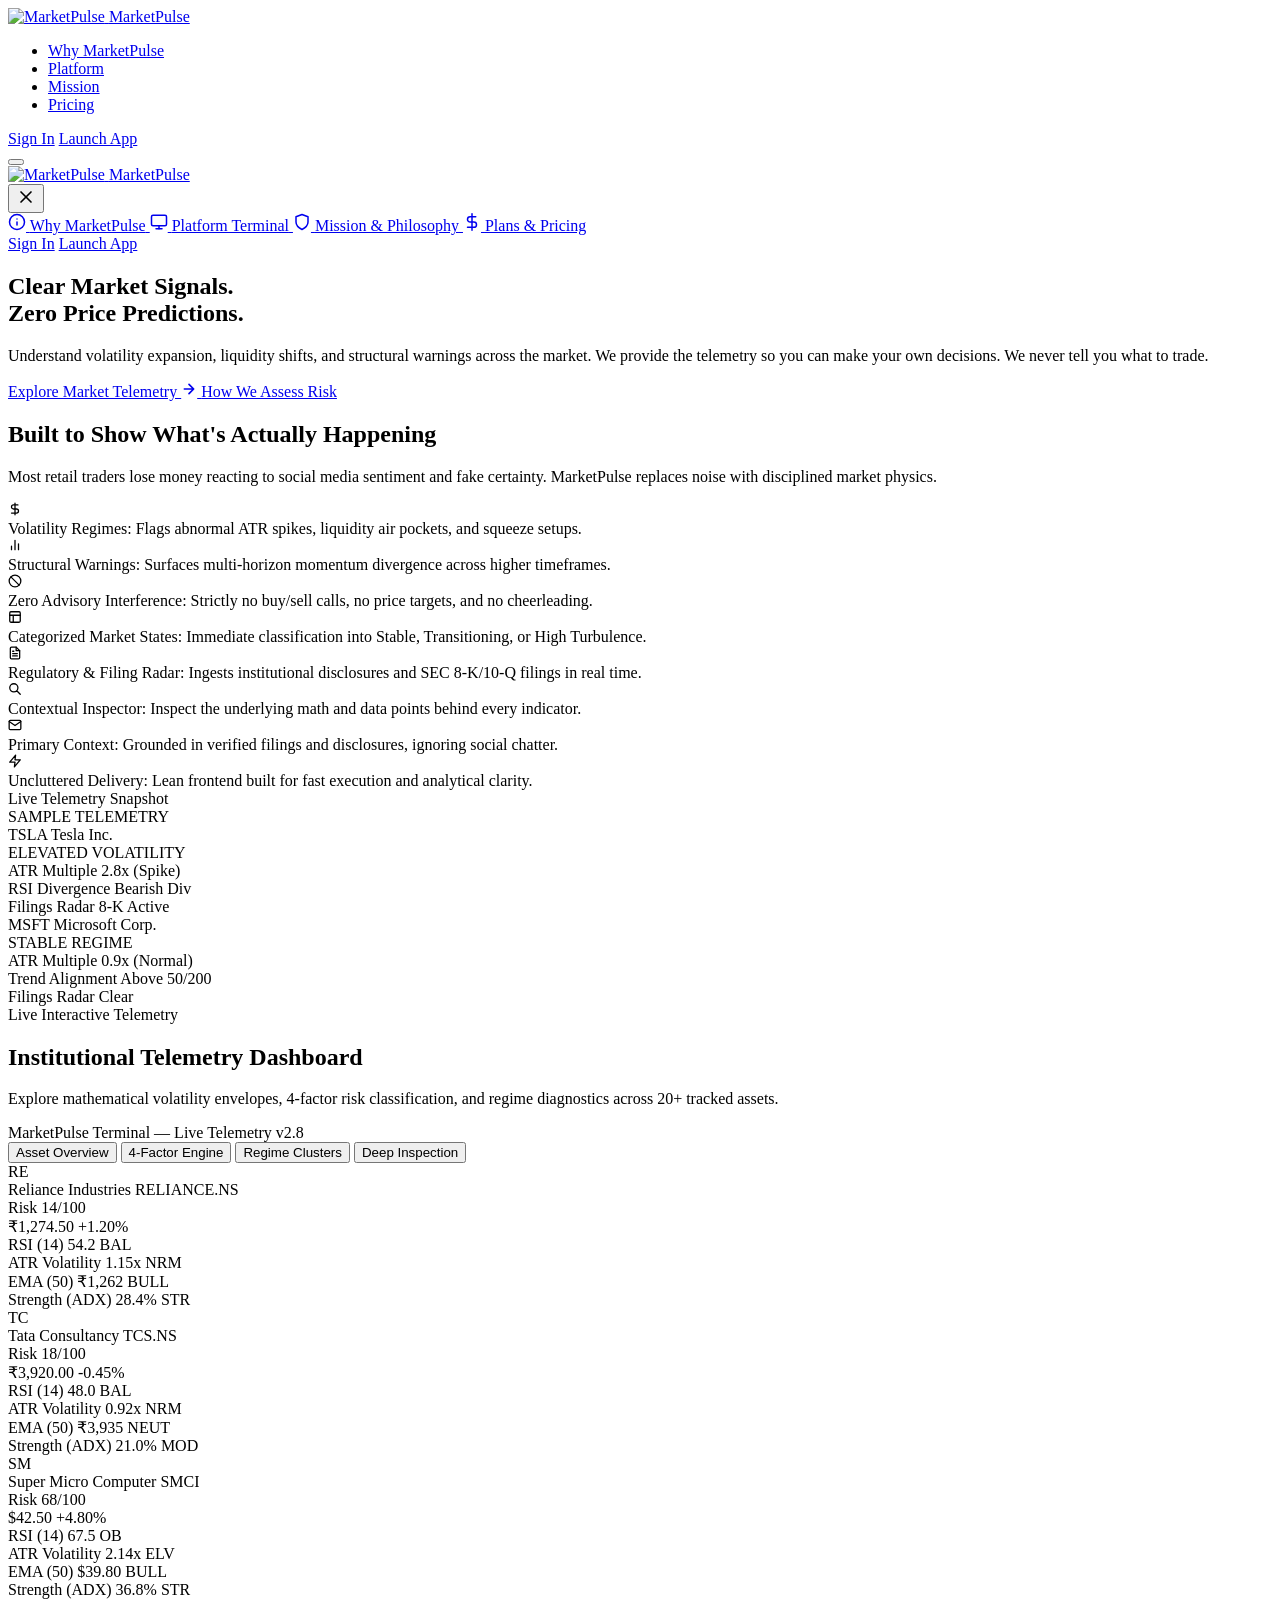
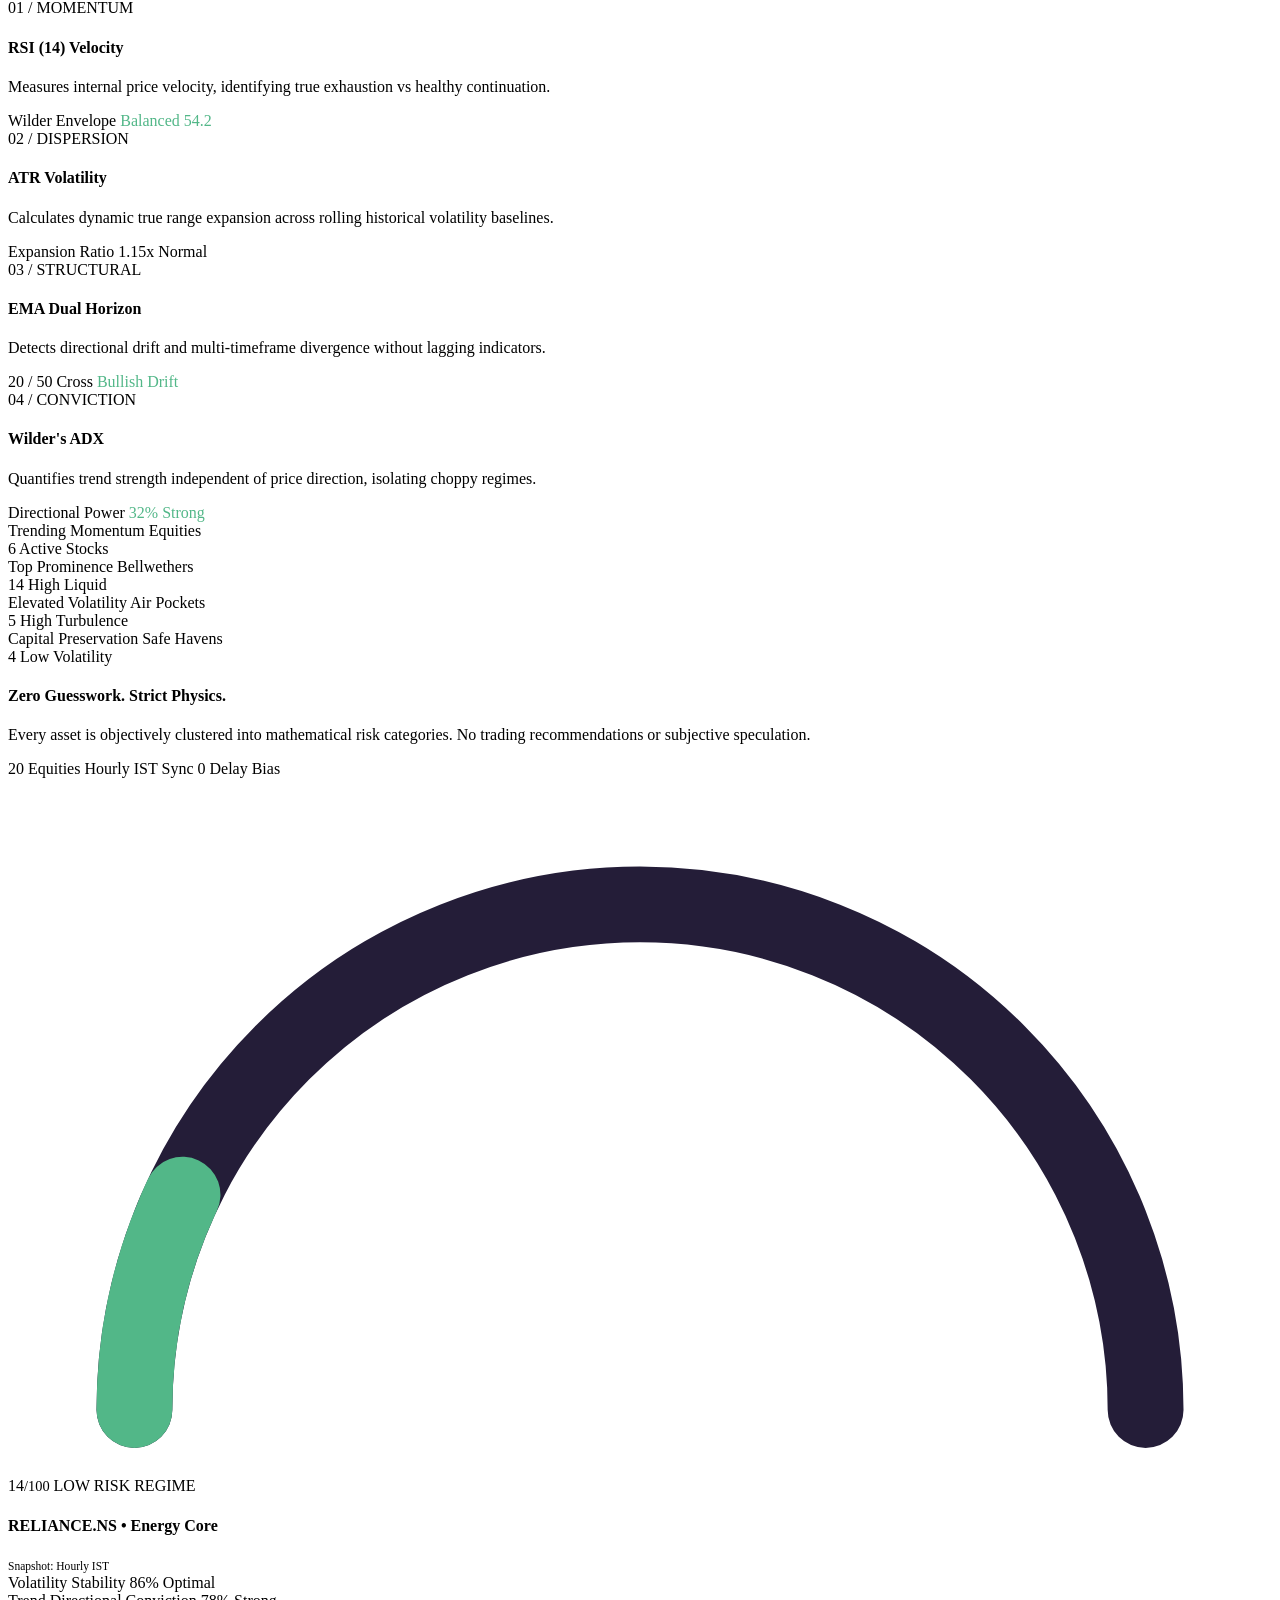
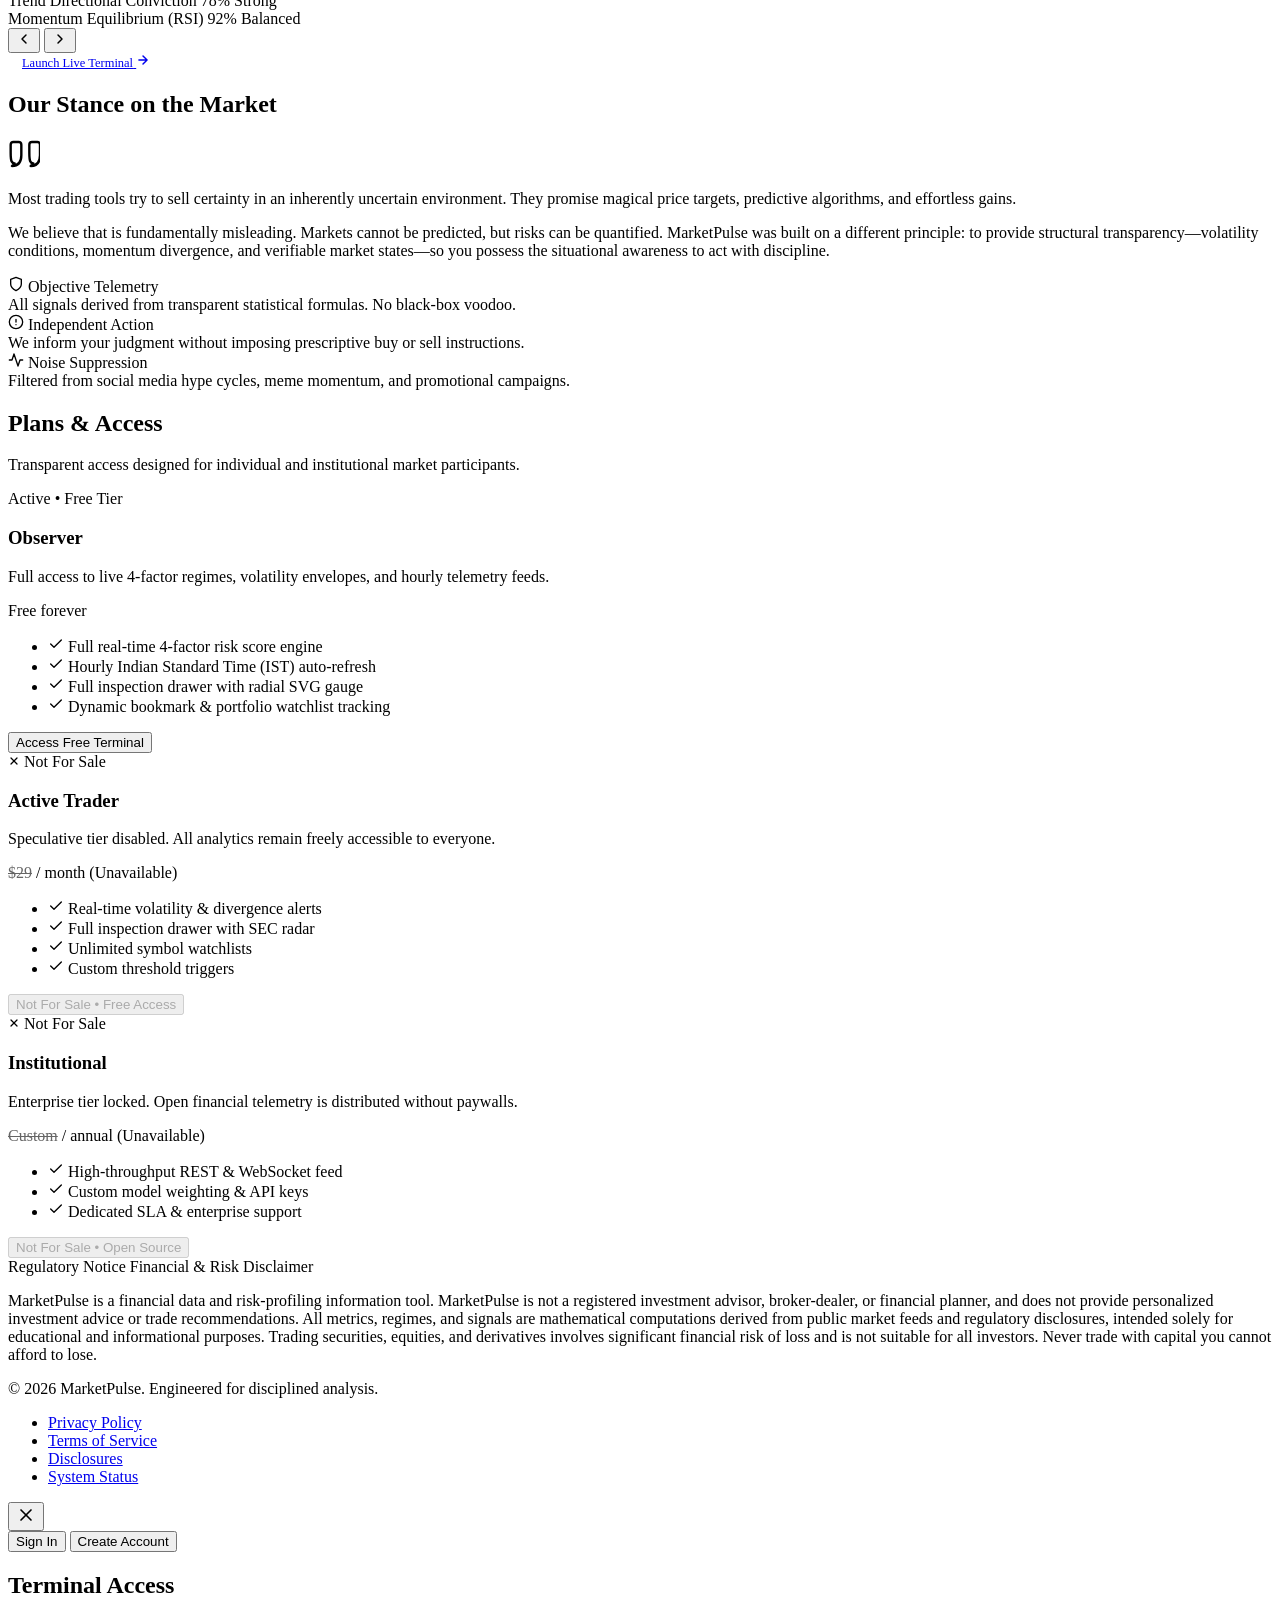
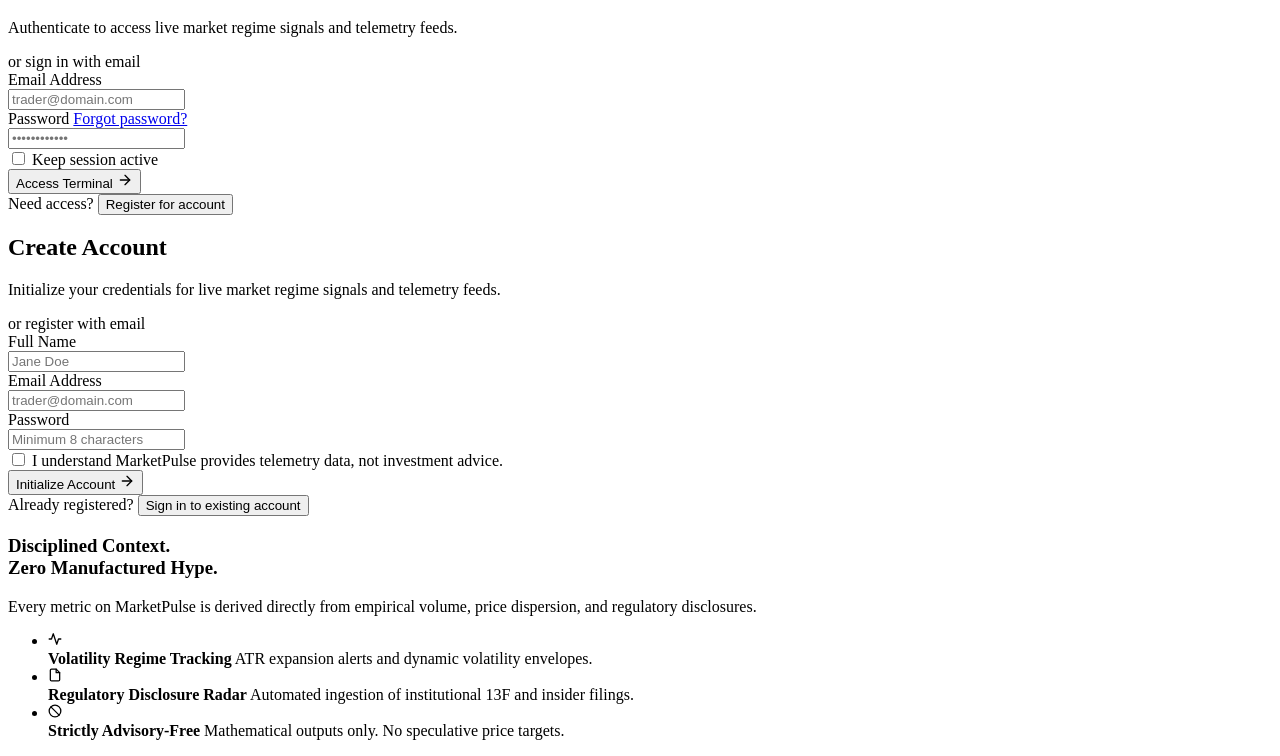
==== commit 748e6137: "AI: implement responsive mobile layouts, sliding navigation drawer, and quick category filter" ====
--- a/static/index.html
+++ b/static/index.html
@@ -9,7 +9,7 @@
     content="MarketPulse delivers objective market signals, volatility tracking, and risk warnings. No price predictions. No trade calls. We show the data, you make the decisions.">
   <link rel="icon" type="image/svg+xml" href="/assets/favicon.svg">
   <link rel="alternate icon" type="image/svg+xml" href="/favicon.svg">
-  <link rel="stylesheet" href="/css/style.css?v=2.7">
+  <link rel="stylesheet" href="/css/style.css?v=6.0">
 </head>
 
 <body data-node-id="15:9" data-name="index.html">
@@ -39,8 +39,73 @@
         <a href="#signin" class="action-signin" id="openSignInBtn">Sign In</a>
         <a href="#dashboard" class="btn btn-primary launch-app-btn" id="openSignUpBtn">Launch App</a>
       </div>
+
+      <!-- Mobile Hamburger Toggle Button -->
+      <button class="mobile-menu-toggle" id="mobileMenuToggle" aria-label="Toggle navigation menu" aria-expanded="false">
+        <span class="hamburger-bar"></span>
+        <span class="hamburger-bar"></span>
+        <span class="hamburger-bar"></span>
+      </button>
     </div>
   </header>
+
+  <!-- Mobile Navigation Drawer Overlay -->
+  <div class="mobile-nav-drawer" id="mobileNavDrawer" aria-hidden="true">
+    <div class="mobile-nav-backdrop" id="mobileNavBackdrop"></div>
+    <div class="mobile-nav-panel">
+      <div class="mobile-nav-top">
+        <div class="brand">
+          <a href="#hero" class="brand-logo mobile-brand-link">
+            <img src="/assets/favicon.svg" alt="MarketPulse" width="28" height="28" class="brand-icon-img">
+            <span>MarketPulse</span>
+          </a>
+        </div>
+        <button class="mobile-nav-close" id="mobileNavClose" aria-label="Close navigation">
+          <svg width="20" height="20" viewBox="0 0 24 24" fill="none" stroke="currentColor" stroke-width="2" stroke-linecap="round" stroke-linejoin="round">
+            <line x1="18" y1="6" x2="6" y2="18"></line>
+            <line x1="6" y1="6" x2="18" y2="18"></line>
+          </svg>
+        </button>
+      </div>
+
+      <nav class="mobile-nav-menu">
+        <a href="#why-you-need-it" class="mobile-nav-item">
+          <svg width="18" height="18" viewBox="0 0 24 24" fill="none" stroke="currentColor" stroke-width="2" stroke-linecap="round" stroke-linejoin="round">
+            <circle cx="12" cy="12" r="10"></circle>
+            <line x1="12" y1="16" x2="12" y2="12"></line>
+            <line x1="12" y1="8" x2="12.01" y2="8"></line>
+          </svg>
+          <span>Why MarketPulse</span>
+        </a>
+        <a href="#ui-display" class="mobile-nav-item">
+          <svg width="18" height="18" viewBox="0 0 24 24" fill="none" stroke="currentColor" stroke-width="2" stroke-linecap="round" stroke-linejoin="round">
+            <rect x="2" y="3" width="20" height="14" rx="2" ry="2"></rect>
+            <line x1="8" y1="21" x2="16" y2="21"></line>
+            <line x1="12" y1="17" x2="12" y2="21"></line>
+          </svg>
+          <span>Platform Terminal</span>
+        </a>
+        <a href="#mission" class="mobile-nav-item">
+          <svg width="18" height="18" viewBox="0 0 24 24" fill="none" stroke="currentColor" stroke-width="2" stroke-linecap="round" stroke-linejoin="round">
+            <path d="M12 22s8-4 8-10V5l-8-3-8 3v7c0 6 8 10 8 10z"></path>
+          </svg>
+          <span>Mission & Philosophy</span>
+        </a>
+        <a href="#pricing" class="mobile-nav-item">
+          <svg width="18" height="18" viewBox="0 0 24 24" fill="none" stroke="currentColor" stroke-width="2" stroke-linecap="round" stroke-linejoin="round">
+            <line x1="12" y1="1" x2="12" y2="23"></line>
+            <path d="M17 5H9.5a3.5 3.5 0 0 0 0 7h5a3.5 3.5 0 0 1 0 7H6"></path>
+          </svg>
+          <span>Plans & Pricing</span>
+        </a>
+      </nav>
+
+      <div class="mobile-nav-footer">
+        <a href="#signin" class="btn btn-secondary mobile-signin-btn" id="mobileOpenSignInBtn">Sign In</a>
+        <a href="#dashboard" class="btn btn-primary launch-app-btn mobile-launch-btn" id="mobileOpenSignUpBtn">Launch App</a>
+      </div>
+    </div>
+  </div>
 
   <main>
     <!-- =========================================================================
@@ -1095,8 +1160,8 @@
     </div>
   </div>
 
-  <script src="/js/auth.js?v=1.1"></script>
-  <script src="/js/landing.js?v=2.9"></script>
+  <script src="/js/auth.js?v=6.0"></script>
+  <script src="/js/landing.js?v=6.0"></script>
   <!-- Load Google Identity Services SDK -->
   <script src="https://accounts.google.com/gsi/client" async defer></script>
 
@@ -1166,7 +1231,7 @@
       if (googleBtn) {
         google.accounts.id.renderButton(
           googleBtn,
-          { theme: "outline", size: "large", type: "standard", shape: "rectangular" }
+          { theme: "filled_black", size: "large", type: "standard", shape: "rectangular", text: "continue_with", logo_alignment: "left", width: 400 }
         );
       }
 
@@ -1174,7 +1239,7 @@
       if (googleSignUpBtn) {
         google.accounts.id.renderButton(
           googleSignUpBtn,
-          { theme: "outline", size: "large", type: "standard", shape: "rectangular" }
+          { theme: "filled_black", size: "large", type: "standard", shape: "rectangular", text: "signup_with", logo_alignment: "left", width: 400 }
         );
       }
 
